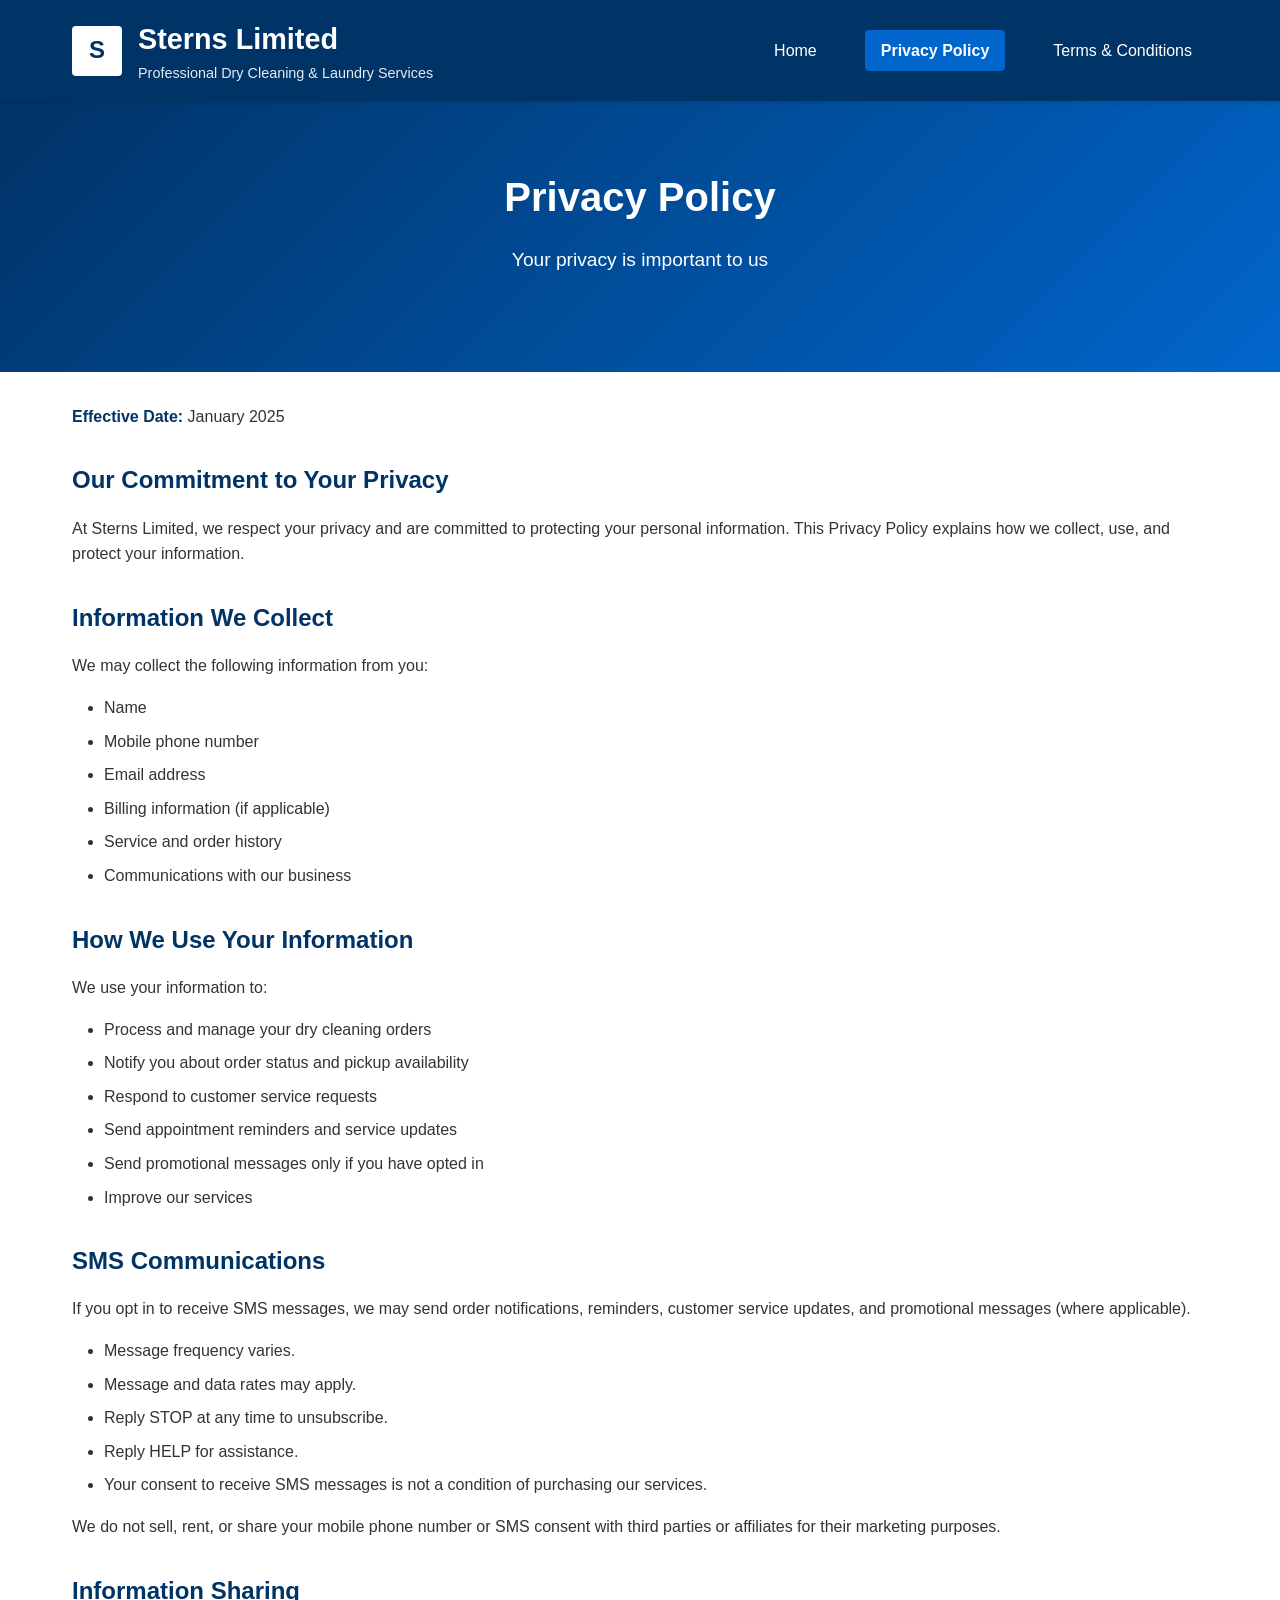
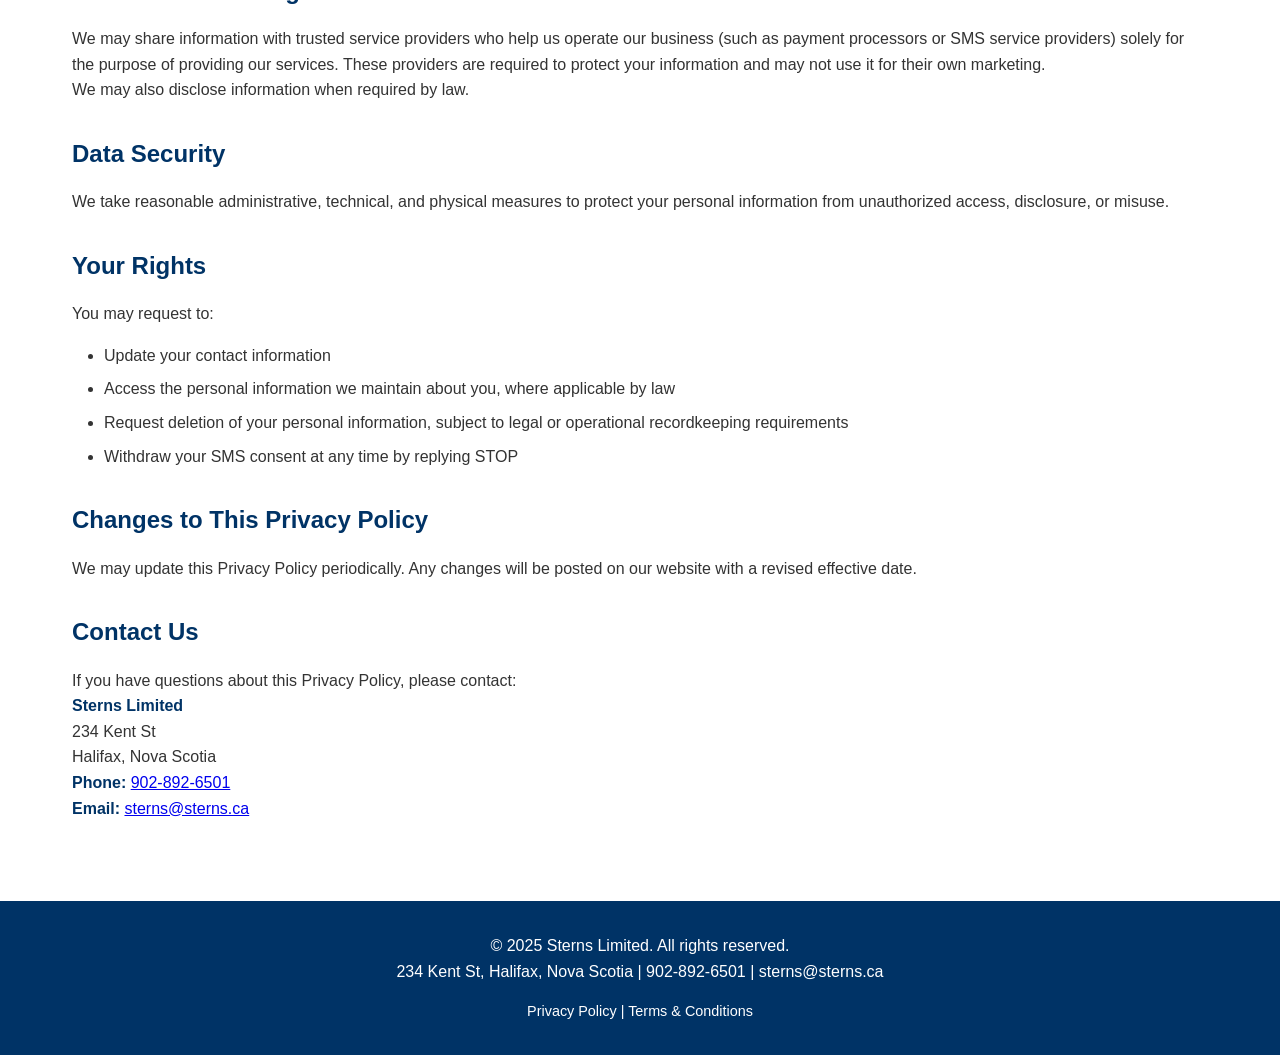
==== privacy.html @ 8e09682f "refactor to make code organization better and more readable" ====
<!DOCTYPE html>
<html lang="en">
<head>
    <meta charset="UTF-8">
    <meta name="viewport" content="width=device-width, initial-scale=1.0">
    <title>Privacy Policy - Sterns Limited</title>
    <link rel="stylesheet" href="styles.css">
</head>
<body>
    <header>
        <div class="container">
            <div class="header-content">
                <div class="logo-section">
                    <div class="logo-placeholder">S</div>
                    <div class="company-title">
                        <h1>Sterns Limited</h1>
                        <p>Professional Dry Cleaning & Laundry Services</p>
                    </div>
                </div>
                <nav>
                    <ul>
                        <li><a href="index.html">Home</a></li>
                        <li><a href="privacy.html" class="active">Privacy Policy</a></li>
                        <li><a href="terms.html">Terms & Conditions</a></li>
                    </ul>
                </nav>
            </div>
        </div>
    </header>

    <div class="hero">
        <div class="container">
            <h2>Privacy Policy</h2>
            <p>Your privacy is important to us</p>
        </div>
    </div>

    <div class="container main-content">
        <p><strong>Effective Date:</strong> January 2025</p>

        <h2>Our Commitment to Your Privacy</h2>
        <p>At Sterns Limited, we respect your privacy and are committed to protecting your personal information. This Privacy Policy explains how we collect, use, and protect your information.</p>

        <h2>Information We Collect</h2>
        <p>We may collect the following information from you:</p>
        <ul>
            <li>Name</li>
            <li>Mobile phone number</li>
            <li>Email address</li>
            <li>Billing information (if applicable)</li>
            <li>Service and order history</li>
            <li>Communications with our business</li>
        </ul>

        <h2>How We Use Your Information</h2>
        <p>We use your information to:</p>
        <ul>
            <li>Process and manage your dry cleaning orders</li>
            <li>Notify you about order status and pickup availability</li>
            <li>Respond to customer service requests</li>
            <li>Send appointment reminders and service updates</li>
            <li>Send promotional messages only if you have opted in</li>
            <li>Improve our services</li>
        </ul>

        <h2>SMS Communications</h2>
        <p>If you opt in to receive SMS messages, we may send order notifications, reminders, customer service updates, and promotional messages (where applicable).</p>
        <ul>
            <li>Message frequency varies.</li>
            <li>Message and data rates may apply.</li>
            <li>Reply STOP at any time to unsubscribe.</li>
            <li>Reply HELP for assistance.</li>
            <li>Your consent to receive SMS messages is not a condition of purchasing our services.</li>
        </ul>

        <p>We do not sell, rent, or share your mobile phone number or SMS consent with third parties or affiliates for their marketing purposes.</p>

        <h2>Information Sharing</h2>
        <p>We may share information with trusted service providers who help us operate our business (such as payment processors or SMS service providers) solely for the purpose of providing our services. These providers are required to protect your information and may not use it for their own marketing.</p>
        <p>We may also disclose information when required by law.</p>

        <h2>Data Security</h2>
        <p>We take reasonable administrative, technical, and physical measures to protect your personal information from unauthorized access, disclosure, or misuse.</p>

        <h2>Your Rights</h2>
        <p>You may request to:</p>
        <ul>
            <li>Update your contact information</li>
            <li>Access the personal information we maintain about you, where applicable by law</li>
            <li>Request deletion of your personal information, subject to legal or operational recordkeeping requirements</li>
            <li>Withdraw your SMS consent at any time by replying STOP</li>
        </ul>

        <h2>Changes to This Privacy Policy</h2>
        <p>We may update this Privacy Policy periodically. Any changes will be posted on our website with a revised effective date.</p>

        <h2>Contact Us</h2>
        <p>If you have questions about this Privacy Policy, please contact:</p>
        <p>
            <strong>Sterns Limited</strong><br>
            234 Kent St<br>
            Halifax, Nova Scotia<br>
            <strong>Phone:</strong> <a href="tel:902-892-6501">902-892-6501</a><br>
            <strong>Email:</strong> <a href="mailto:sterns@sterns.ca">sterns@sterns.ca</a>
        </p>
    </div>

    <footer>
        <div class="container">
            <p>&copy; 2025 Sterns Limited. All rights reserved.</p>
            <p>234 Kent St, Halifax, Nova Scotia | <a href="tel:902-892-6501">902-892-6501</a> | <a href="mailto:sterns@sterns.ca">sterns@sterns.ca</a></p>
            <p style="margin-top: 1rem; font-size: 0.9rem;">
                <a href="privacy.html">Privacy Policy</a> | 
                <a href="terms.html">Terms & Conditions</a>
            </p>
        </div>
    </footer>
</body>
</html>
---- styles.css ----
* {
    margin: 0;
    padding: 0;
    box-sizing: border-box;
}

:root {
    --primary-blue: #003366;
    --light-blue: #0066cc;
    --white: #ffffff;
    --light-gray: #f5f5f5;
    --dark-gray: #333333;
    --border-gray: #ddd;
}

body {
    font-family: 'Segoe UI', Tahoma, Geneva, Verdana, sans-serif;
    line-height: 1.6;
    color: var(--dark-gray);
    background-color: var(--white);
}

header {
    background-color: var(--primary-blue);
    color: var(--white);
    padding: 1rem 0;
    position: sticky;
    top: 0;
    z-index: 1000;
    box-shadow: 0 2px 4px rgba(0, 0, 0, 0.1);
}

.container {
    max-width: 1200px;
    margin: 0 auto;
    padding: 0 2rem;
}

.header-content {
    display: flex;
    justify-content: space-between;
    align-items: center;
}

.logo-section {
    display: flex;
    align-items: center;
    gap: 1rem;
}

.logo-placeholder {
    width: 50px;
    height: 50px;
    background-color: var(--white);
    border-radius: 4px;
    display: flex;
    align-items: center;
    justify-content: center;
    font-weight: bold;
    color: var(--primary-blue);
    font-size: 24px;
}

.company-title h1 {
    font-size: 1.8rem;
    margin: 0;
}

.company-title p {
    font-size: 0.9rem;
    margin: 0;
    opacity: 0.9;
}

nav ul {
    list-style: none;
    display: flex;
    gap: 2rem;
    flex-wrap: wrap;
    align-items: center;
}

nav a {
    color: var(--white);
    text-decoration: none;
    padding: 0.5rem 1rem;
    transition: background-color 0.3s;
    border-radius: 4px;
    display: inline-block;
}

nav a:hover {
    background-color: var(--light-blue);
}

nav a.active {
    background-color: var(--light-blue);
    font-weight: bold;
}

.hero {
    background: linear-gradient(135deg, var(--primary-blue) 0%, var(--light-blue) 100%);
    color: var(--white);
    padding: 4rem 2rem;
    text-align: center;
}

.hero h2 {
    font-size: 2.5rem;
    margin-bottom: 1rem;
}

.hero p {
    font-size: 1.2rem;
    margin-bottom: 2rem;
}

.cta-button {
    background-color: var(--white);
    color: var(--primary-blue);
    padding: 0.8rem 2rem;
    border: none;
    border-radius: 4px;
    font-size: 1rem;
    font-weight: bold;
    cursor: pointer;
    transition: transform 0.3s, box-shadow 0.3s;
}

.cta-button:hover {
    transform: translateY(-2px);
    box-shadow: 0 4px 12px rgba(0, 0, 0, 0.2);
}

.services-section {
    padding: 3rem 2rem;
    background-color: var(--light-gray);
}

.services-grid {
    display: grid;
    grid-template-columns: repeat(auto-fit, minmax(250px, 1fr));
    gap: 2rem;
    margin-top: 2rem;
}

.service-card {
    background-color: var(--white);
    padding: 2rem;
    border-radius: 8px;
    border: 1px solid var(--border-gray);
    text-align: center;
    transition: transform 0.3s, box-shadow 0.3s;
}

.service-card:hover {
    transform: translateY(-4px);
    box-shadow: 0 6px 20px rgba(0, 102, 204, 0.1);
}

.service-card h3 {
    color: var(--primary-blue);
    margin-bottom: 1rem;
    font-size: 1.3rem;
}

.business-hours {
    background-color: var(--white);
    padding: 2rem;
    border: 1px solid var(--border-gray);
    border-radius: 8px;
    margin: 2rem 0;
}

.hours-grid {
    display: grid;
    grid-template-columns: 1fr 1fr;
    gap: 1rem;
    margin-top: 1rem;
}

.hours-grid p {
    padding: 0.5rem 0;
    border-bottom: 1px solid var(--border-gray);
}

.contact-section {
    background-color: var(--primary-blue);
    color: var(--white);
    padding: 2rem;
    border-radius: 8px;
    margin: 2rem 0;
    text-align: center;
}

.contact-section h3 {
    color: white;
    margin-top: 0;
}

.contact-section p {
    color: white;
}

.contact-section a {
    color: white;
    text-decoration: none;
}

.contact-section a:hover {
    text-decoration: underline;
}

.main-content {
    padding: 2rem;
    min-height: 60vh;
}

.main-content h2 {
    color: var(--primary-blue);
    margin-top: 2rem;
    margin-bottom: 1rem;
}

.main-content ul {
    margin: 1rem 0 1rem 2rem;
}

.main-content li {
    margin-bottom: 0.5rem;
}

.main-content strong {
    color: var(--primary-blue);
}

footer {
    background-color: var(--primary-blue);
    color: var(--white);
    text-align: center;
    padding: 2rem;
    margin-top: 3rem;
}

footer a {
    color: var(--white);
    text-decoration: none;
}

footer a:hover {
    text-decoration: underline;
}

footer button {
    background: none;
    border: none;
    color: white;
    cursor: pointer;
    text-decoration: underline;
    padding: 0;
    font-size: 0.9rem;
}

footer button:hover {
    text-decoration: underline;
}

@media (max-width: 768px) {
    .header-content {
        flex-direction: column;
        gap: 1rem;
    }

    nav ul {
        gap: 1rem;
    }

    .hours-grid {
        grid-template-columns: 1fr;
    }

    .hero h2 {
        font-size: 1.8rem;
    }

    .hero p {
        font-size: 1rem;
    }
}
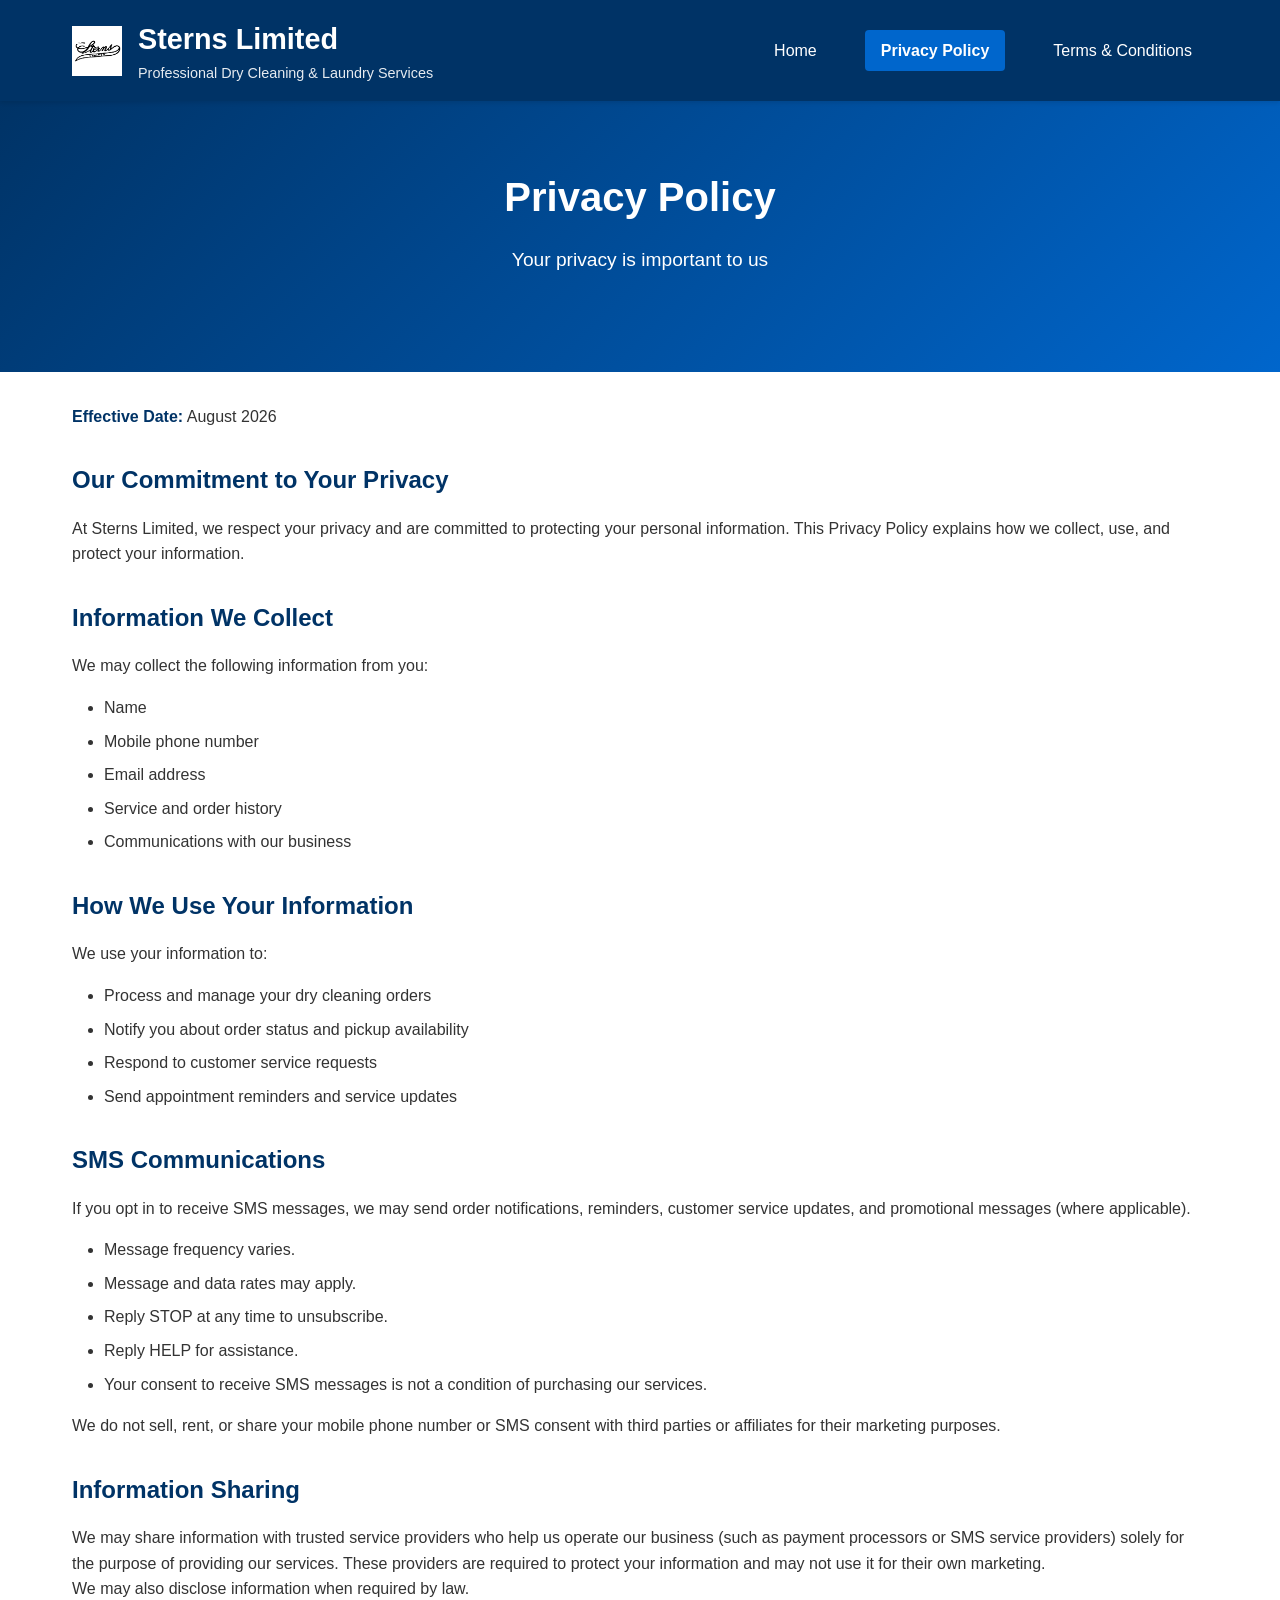
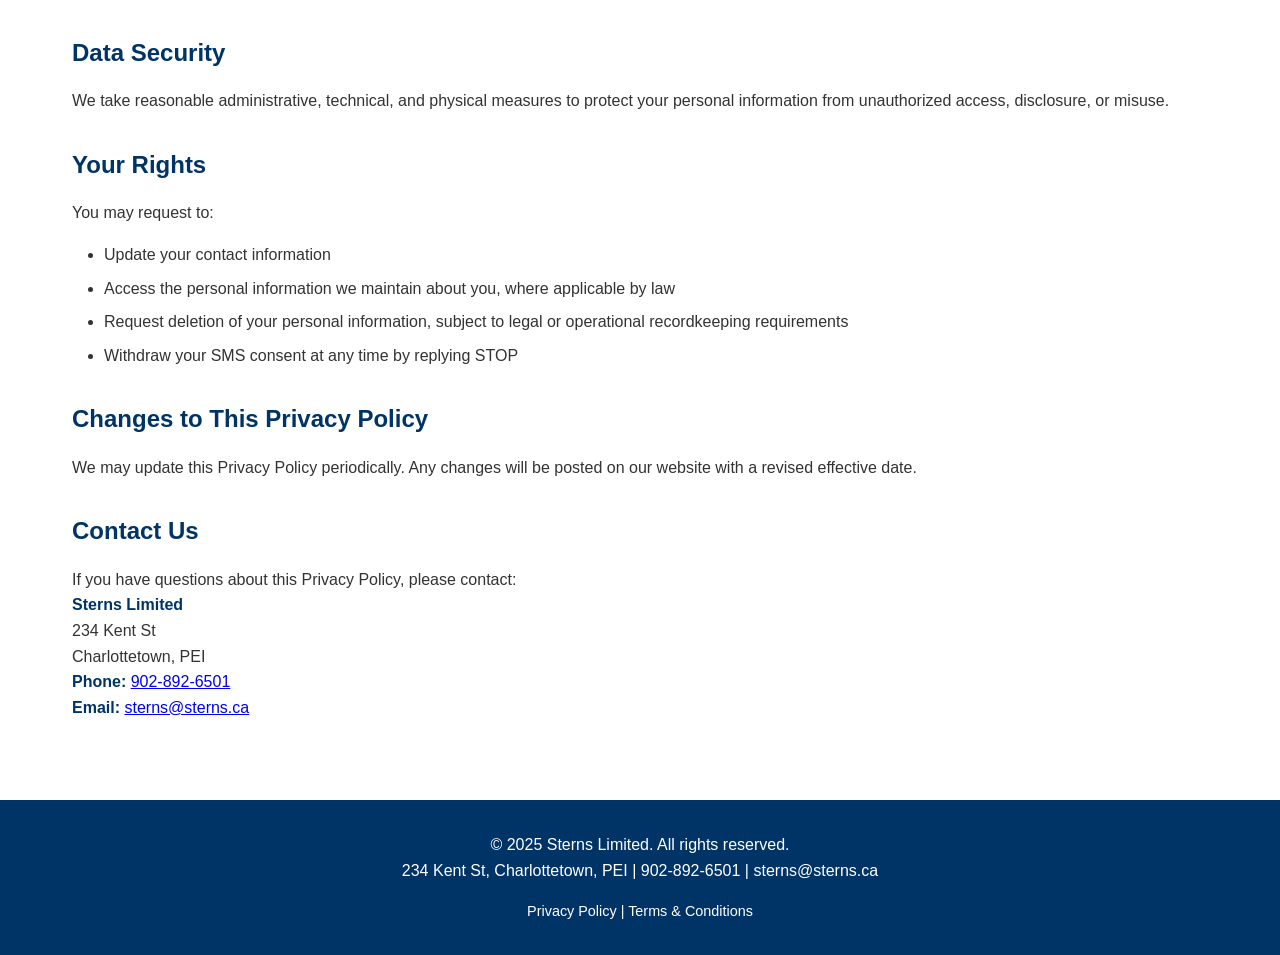
==== commit e3231306: "updating info and adding logo previous files uploaded for updating info to be more accurate and addi" ====
--- a/privacy.html
+++ b/privacy.html
@@ -1,119 +1,116 @@
-<!DOCTYPE html>
-<html lang="en">
-<head>
-    <meta charset="UTF-8">
-    <meta name="viewport" content="width=device-width, initial-scale=1.0">
-    <title>Privacy Policy - Sterns Limited</title>
-    <link rel="stylesheet" href="styles.css">
-</head>
-<body>
-    <header>
-        <div class="container">
-            <div class="header-content">
-                <div class="logo-section">
-                    <div class="logo-placeholder">S</div>
-                    <div class="company-title">
-                        <h1>Sterns Limited</h1>
-                        <p>Professional Dry Cleaning & Laundry Services</p>
-                    </div>
-                </div>
-                <nav>
-                    <ul>
-                        <li><a href="index.html">Home</a></li>
-                        <li><a href="privacy.html" class="active">Privacy Policy</a></li>
-                        <li><a href="terms.html">Terms & Conditions</a></li>
-                    </ul>
-                </nav>
-            </div>
-        </div>
-    </header>
-
-    <div class="hero">
-        <div class="container">
-            <h2>Privacy Policy</h2>
-            <p>Your privacy is important to us</p>
-        </div>
-    </div>
-
-    <div class="container main-content">
-        <p><strong>Effective Date:</strong> January 2025</p>
-
-        <h2>Our Commitment to Your Privacy</h2>
-        <p>At Sterns Limited, we respect your privacy and are committed to protecting your personal information. This Privacy Policy explains how we collect, use, and protect your information.</p>
-
-        <h2>Information We Collect</h2>
-        <p>We may collect the following information from you:</p>
-        <ul>
-            <li>Name</li>
-            <li>Mobile phone number</li>
-            <li>Email address</li>
-            <li>Billing information (if applicable)</li>
-            <li>Service and order history</li>
-            <li>Communications with our business</li>
-        </ul>
-
-        <h2>How We Use Your Information</h2>
-        <p>We use your information to:</p>
-        <ul>
-            <li>Process and manage your dry cleaning orders</li>
-            <li>Notify you about order status and pickup availability</li>
-            <li>Respond to customer service requests</li>
-            <li>Send appointment reminders and service updates</li>
-            <li>Send promotional messages only if you have opted in</li>
-            <li>Improve our services</li>
-        </ul>
-
-        <h2>SMS Communications</h2>
-        <p>If you opt in to receive SMS messages, we may send order notifications, reminders, customer service updates, and promotional messages (where applicable).</p>
-        <ul>
-            <li>Message frequency varies.</li>
-            <li>Message and data rates may apply.</li>
-            <li>Reply STOP at any time to unsubscribe.</li>
-            <li>Reply HELP for assistance.</li>
-            <li>Your consent to receive SMS messages is not a condition of purchasing our services.</li>
-        </ul>
-
-        <p>We do not sell, rent, or share your mobile phone number or SMS consent with third parties or affiliates for their marketing purposes.</p>
-
-        <h2>Information Sharing</h2>
-        <p>We may share information with trusted service providers who help us operate our business (such as payment processors or SMS service providers) solely for the purpose of providing our services. These providers are required to protect your information and may not use it for their own marketing.</p>
-        <p>We may also disclose information when required by law.</p>
-
-        <h2>Data Security</h2>
-        <p>We take reasonable administrative, technical, and physical measures to protect your personal information from unauthorized access, disclosure, or misuse.</p>
-
-        <h2>Your Rights</h2>
-        <p>You may request to:</p>
-        <ul>
-            <li>Update your contact information</li>
-            <li>Access the personal information we maintain about you, where applicable by law</li>
-            <li>Request deletion of your personal information, subject to legal or operational recordkeeping requirements</li>
-            <li>Withdraw your SMS consent at any time by replying STOP</li>
-        </ul>
-
-        <h2>Changes to This Privacy Policy</h2>
-        <p>We may update this Privacy Policy periodically. Any changes will be posted on our website with a revised effective date.</p>
-
-        <h2>Contact Us</h2>
-        <p>If you have questions about this Privacy Policy, please contact:</p>
-        <p>
-            <strong>Sterns Limited</strong><br>
-            234 Kent St<br>
-            Halifax, Nova Scotia<br>
-            <strong>Phone:</strong> <a href="tel:902-892-6501">902-892-6501</a><br>
-            <strong>Email:</strong> <a href="mailto:sterns@sterns.ca">sterns@sterns.ca</a>
-        </p>
-    </div>
-
-    <footer>
-        <div class="container">
-            <p>&copy; 2025 Sterns Limited. All rights reserved.</p>
-            <p>234 Kent St, Halifax, Nova Scotia | <a href="tel:902-892-6501">902-892-6501</a> | <a href="mailto:sterns@sterns.ca">sterns@sterns.ca</a></p>
-            <p style="margin-top: 1rem; font-size: 0.9rem;">
-                <a href="privacy.html">Privacy Policy</a> | 
-                <a href="terms.html">Terms & Conditions</a>
-            </p>
-        </div>
-    </footer>
-</body>
-</html>
+<!DOCTYPE html>
+<html lang="en">
+<head>
+    <meta charset="UTF-8">
+    <meta name="viewport" content="width=device-width, initial-scale=1.0">
+    <title>Privacy Policy - Sterns Limited</title>
+    <link rel="stylesheet" href="styles.css">
+</head>
+<body>
+    <header>
+        <div class="container">
+            <div class="header-content">
+                <div class="logo-section">
+                    <div class="logo">S</div>
+                    <div class="company-title">
+                        <h1>Sterns Limited</h1>
+                        <p>Professional Dry Cleaning & Laundry Services</p>
+                    </div>
+                </div>
+                <nav>
+                    <ul>
+                        <li><a href="index.html">Home</a></li>
+                        <li><a href="privacy.html" class="active">Privacy Policy</a></li>
+                        <li><a href="terms.html">Terms & Conditions</a></li>
+                    </ul>
+                </nav>
+            </div>
+        </div>
+    </header>
+
+    <div class="hero">
+        <div class="container">
+            <h2>Privacy Policy</h2>
+            <p>Your privacy is important to us</p>
+        </div>
+    </div>
+
+    <div class="container main-content">
+        <p><strong>Effective Date:</strong> August 2026</p>
+
+        <h2>Our Commitment to Your Privacy</h2>
+        <p>At Sterns Limited, we respect your privacy and are committed to protecting your personal information. This Privacy Policy explains how we collect, use, and protect your information.</p>
+
+        <h2>Information We Collect</h2>
+        <p>We may collect the following information from you:</p>
+        <ul>
+            <li>Name</li>
+            <li>Mobile phone number</li>
+            <li>Email address</li>
+            <li>Service and order history</li>
+            <li>Communications with our business</li>
+        </ul>
+
+        <h2>How We Use Your Information</h2>
+        <p>We use your information to:</p>
+        <ul>
+            <li>Process and manage your dry cleaning orders</li>
+            <li>Notify you about order status and pickup availability</li>
+            <li>Respond to customer service requests</li>
+            <li>Send appointment reminders and service updates</li>
+        </ul>
+
+        <h2>SMS Communications</h2>
+        <p>If you opt in to receive SMS messages, we may send order notifications, reminders, customer service updates, and promotional messages (where applicable).</p>
+        <ul>
+            <li>Message frequency varies.</li>
+            <li>Message and data rates may apply.</li>
+            <li>Reply STOP at any time to unsubscribe.</li>
+            <li>Reply HELP for assistance.</li>
+            <li>Your consent to receive SMS messages is not a condition of purchasing our services.</li>
+        </ul>
+
+        <p>We do not sell, rent, or share your mobile phone number or SMS consent with third parties or affiliates for their marketing purposes.</p>
+
+        <h2>Information Sharing</h2>
+        <p>We may share information with trusted service providers who help us operate our business (such as payment processors or SMS service providers) solely for the purpose of providing our services. These providers are required to protect your information and may not use it for their own marketing.</p>
+        <p>We may also disclose information when required by law.</p>
+
+        <h2>Data Security</h2>
+        <p>We take reasonable administrative, technical, and physical measures to protect your personal information from unauthorized access, disclosure, or misuse.</p>
+
+        <h2>Your Rights</h2>
+        <p>You may request to:</p>
+        <ul>
+            <li>Update your contact information</li>
+            <li>Access the personal information we maintain about you, where applicable by law</li>
+            <li>Request deletion of your personal information, subject to legal or operational recordkeeping requirements</li>
+            <li>Withdraw your SMS consent at any time by replying STOP</li>
+        </ul>
+
+        <h2>Changes to This Privacy Policy</h2>
+        <p>We may update this Privacy Policy periodically. Any changes will be posted on our website with a revised effective date.</p>
+
+        <h2>Contact Us</h2>
+        <p>If you have questions about this Privacy Policy, please contact:</p>
+        <p>
+            <strong>Sterns Limited</strong><br>
+            234 Kent St<br>
+            Charlottetown, PEI<br>
+            <strong>Phone:</strong> <a href="tel:902-892-6501">902-892-6501</a><br>
+            <strong>Email:</strong> <a href="mailto:sterns@sterns.ca">sterns@sterns.ca</a>
+        </p>
+    </div>
+
+    <footer>
+        <div class="container">
+            <p>&copy; 2025 Sterns Limited. All rights reserved.</p>
+            <p>234 Kent St, Charlottetown, PEI | <a href="tel:902-892-6501">902-892-6501</a> | <a href="mailto:sterns@sterns.ca">sterns@sterns.ca</a></p>
+            <p style="margin-top: 1rem; font-size: 0.9rem;">
+                <a href="privacy.html">Privacy Policy</a> | 
+                <a href="terms.html">Terms & Conditions</a>
+            </p>
+        </div>
+    </footer>
+</body>
+</html>
--- a/styles.css
+++ b/styles.css
@@ -1,289 +1,285 @@
-* {
-    margin: 0;
-    padding: 0;
-    box-sizing: border-box;
-}
-
-:root {
-    --primary-blue: #003366;
-    --light-blue: #0066cc;
-    --white: #ffffff;
-    --light-gray: #f5f5f5;
-    --dark-gray: #333333;
-    --border-gray: #ddd;
-}
-
-body {
-    font-family: 'Segoe UI', Tahoma, Geneva, Verdana, sans-serif;
-    line-height: 1.6;
-    color: var(--dark-gray);
-    background-color: var(--white);
-}
-
-header {
-    background-color: var(--primary-blue);
-    color: var(--white);
-    padding: 1rem 0;
-    position: sticky;
-    top: 0;
-    z-index: 1000;
-    box-shadow: 0 2px 4px rgba(0, 0, 0, 0.1);
-}
-
-.container {
-    max-width: 1200px;
-    margin: 0 auto;
-    padding: 0 2rem;
-}
-
-.header-content {
-    display: flex;
-    justify-content: space-between;
-    align-items: center;
-}
-
-.logo-section {
-    display: flex;
-    align-items: center;
-    gap: 1rem;
-}
-
-.logo-placeholder {
-    width: 50px;
-    height: 50px;
-    background-color: var(--white);
-    border-radius: 4px;
-    display: flex;
-    align-items: center;
-    justify-content: center;
-    font-weight: bold;
-    color: var(--primary-blue);
-    font-size: 24px;
-}
-
-.company-title h1 {
-    font-size: 1.8rem;
-    margin: 0;
-}
-
-.company-title p {
-    font-size: 0.9rem;
-    margin: 0;
-    opacity: 0.9;
-}
-
-nav ul {
-    list-style: none;
-    display: flex;
-    gap: 2rem;
-    flex-wrap: wrap;
-    align-items: center;
-}
-
-nav a {
-    color: var(--white);
-    text-decoration: none;
-    padding: 0.5rem 1rem;
-    transition: background-color 0.3s;
-    border-radius: 4px;
-    display: inline-block;
-}
-
-nav a:hover {
-    background-color: var(--light-blue);
-}
-
-nav a.active {
-    background-color: var(--light-blue);
-    font-weight: bold;
-}
-
-.hero {
-    background: linear-gradient(135deg, var(--primary-blue) 0%, var(--light-blue) 100%);
-    color: var(--white);
-    padding: 4rem 2rem;
-    text-align: center;
-}
-
-.hero h2 {
-    font-size: 2.5rem;
-    margin-bottom: 1rem;
-}
-
-.hero p {
-    font-size: 1.2rem;
-    margin-bottom: 2rem;
-}
-
-.cta-button {
-    background-color: var(--white);
-    color: var(--primary-blue);
-    padding: 0.8rem 2rem;
-    border: none;
-    border-radius: 4px;
-    font-size: 1rem;
-    font-weight: bold;
-    cursor: pointer;
-    transition: transform 0.3s, box-shadow 0.3s;
-}
-
-.cta-button:hover {
-    transform: translateY(-2px);
-    box-shadow: 0 4px 12px rgba(0, 0, 0, 0.2);
-}
-
-.services-section {
-    padding: 3rem 2rem;
-    background-color: var(--light-gray);
-}
-
-.services-grid {
-    display: grid;
-    grid-template-columns: repeat(auto-fit, minmax(250px, 1fr));
-    gap: 2rem;
-    margin-top: 2rem;
-}
-
-.service-card {
-    background-color: var(--white);
-    padding: 2rem;
-    border-radius: 8px;
-    border: 1px solid var(--border-gray);
-    text-align: center;
-    transition: transform 0.3s, box-shadow 0.3s;
-}
-
-.service-card:hover {
-    transform: translateY(-4px);
-    box-shadow: 0 6px 20px rgba(0, 102, 204, 0.1);
-}
-
-.service-card h3 {
-    color: var(--primary-blue);
-    margin-bottom: 1rem;
-    font-size: 1.3rem;
-}
-
-.business-hours {
-    background-color: var(--white);
-    padding: 2rem;
-    border: 1px solid var(--border-gray);
-    border-radius: 8px;
-    margin: 2rem 0;
-}
-
-.hours-grid {
-    display: grid;
-    grid-template-columns: 1fr 1fr;
-    gap: 1rem;
-    margin-top: 1rem;
-}
-
-.hours-grid p {
-    padding: 0.5rem 0;
-    border-bottom: 1px solid var(--border-gray);
-}
-
-.contact-section {
-    background-color: var(--primary-blue);
-    color: var(--white);
-    padding: 2rem;
-    border-radius: 8px;
-    margin: 2rem 0;
-    text-align: center;
-}
-
-.contact-section h3 {
-    color: white;
-    margin-top: 0;
-}
-
-.contact-section p {
-    color: white;
-}
-
-.contact-section a {
-    color: white;
-    text-decoration: none;
-}
-
-.contact-section a:hover {
-    text-decoration: underline;
-}
-
-.main-content {
-    padding: 2rem;
-    min-height: 60vh;
-}
-
-.main-content h2 {
-    color: var(--primary-blue);
-    margin-top: 2rem;
-    margin-bottom: 1rem;
-}
-
-.main-content ul {
-    margin: 1rem 0 1rem 2rem;
-}
-
-.main-content li {
-    margin-bottom: 0.5rem;
-}
-
-.main-content strong {
-    color: var(--primary-blue);
-}
-
-footer {
-    background-color: var(--primary-blue);
-    color: var(--white);
-    text-align: center;
-    padding: 2rem;
-    margin-top: 3rem;
-}
-
-footer a {
-    color: var(--white);
-    text-decoration: none;
-}
-
-footer a:hover {
-    text-decoration: underline;
-}
-
-footer button {
-    background: none;
-    border: none;
-    color: white;
-    cursor: pointer;
-    text-decoration: underline;
-    padding: 0;
-    font-size: 0.9rem;
-}
-
-footer button:hover {
-    text-decoration: underline;
-}
-
-@media (max-width: 768px) {
-    .header-content {
-        flex-direction: column;
-        gap: 1rem;
-    }
-
-    nav ul {
-        gap: 1rem;
-    }
-
-    .hours-grid {
-        grid-template-columns: 1fr;
-    }
-
-    .hero h2 {
-        font-size: 1.8rem;
-    }
-
-    .hero p {
-        font-size: 1rem;
-    }
-}
+* {
+    margin: 0;
+    padding: 0;
+    box-sizing: border-box;
+}
+
+:root {
+    --primary-blue: #003366;
+    --light-blue: #0066cc;
+    --white: #ffffff;
+    --light-gray: #f5f5f5;
+    --dark-gray: #333333;
+    --border-gray: #ddd;
+}
+
+body {
+    font-family: 'Segoe UI', Tahoma, Geneva, Verdana, sans-serif;
+    line-height: 1.6;
+    color: var(--dark-gray);
+    background-color: var(--white);
+}
+
+header {
+    background-color: var(--primary-blue);
+    color: var(--white);
+    padding: 1rem 0;
+    position: sticky;
+    top: 0;
+    z-index: 1000;
+    box-shadow: 0 2px 4px rgba(0, 0, 0, 0.1);
+}
+
+.container {
+    max-width: 1200px;
+    margin: 0 auto;
+    padding: 0 2rem;
+}
+
+.header-content {
+    display: flex;
+    justify-content: space-between;
+    align-items: center;
+}
+
+.logo-section {
+    display: flex;
+    align-items: center;
+    gap: 1rem;
+}
+
+.logo {
+    width: 50px;
+    height: 50px;
+    background-image: url('logo.png');
+    background-size: contain;
+    background-repeat: no-repeat;
+    background-position: center;
+}
+
+.company-title h1 {
+    font-size: 1.8rem;
+    margin: 0;
+}
+
+.company-title p {
+    font-size: 0.9rem;
+    margin: 0;
+    opacity: 0.9;
+}
+
+nav ul {
+    list-style: none;
+    display: flex;
+    gap: 2rem;
+    flex-wrap: wrap;
+    align-items: center;
+}
+
+nav a {
+    color: var(--white);
+    text-decoration: none;
+    padding: 0.5rem 1rem;
+    transition: background-color 0.3s;
+    border-radius: 4px;
+    display: inline-block;
+}
+
+nav a:hover {
+    background-color: var(--light-blue);
+}
+
+nav a.active {
+    background-color: var(--light-blue);
+    font-weight: bold;
+}
+
+.hero {
+    background: linear-gradient(135deg, var(--primary-blue) 0%, var(--light-blue) 100%);
+    color: var(--white);
+    padding: 4rem 2rem;
+    text-align: center;
+}
+
+.hero h2 {
+    font-size: 2.5rem;
+    margin-bottom: 1rem;
+}
+
+.hero p {
+    font-size: 1.2rem;
+    margin-bottom: 2rem;
+}
+
+.cta-button {
+    background-color: var(--white);
+    color: var(--primary-blue);
+    padding: 0.8rem 2rem;
+    border: none;
+    border-radius: 4px;
+    font-size: 1rem;
+    font-weight: bold;
+    cursor: pointer;
+    transition: transform 0.3s, box-shadow 0.3s;
+}
+
+.cta-button:hover {
+    transform: translateY(-2px);
+    box-shadow: 0 4px 12px rgba(0, 0, 0, 0.2);
+}
+
+.services-section {
+    padding: 3rem 2rem;
+    background-color: var(--light-gray);
+}
+
+.services-grid {
+    display: grid;
+    grid-template-columns: repeat(auto-fit, minmax(250px, 1fr));
+    gap: 2rem;
+    margin-top: 2rem;
+}
+
+.service-card {
+    background-color: var(--white);
+    padding: 2rem;
+    border-radius: 8px;
+    border: 1px solid var(--border-gray);
+    text-align: center;
+    transition: transform 0.3s, box-shadow 0.3s;
+}
+
+.service-card:hover {
+    transform: translateY(-4px);
+    box-shadow: 0 6px 20px rgba(0, 102, 204, 0.1);
+}
+
+.service-card h3 {
+    color: var(--primary-blue);
+    margin-bottom: 1rem;
+    font-size: 1.3rem;
+}
+
+.business-hours {
+    background-color: var(--white);
+    padding: 2rem;
+    border: 1px solid var(--border-gray);
+    border-radius: 8px;
+    margin: 2rem 0;
+}
+
+.hours-grid {
+    display: grid;
+    grid-template-columns: 1fr 1fr;
+    gap: 1rem;
+    margin-top: 1rem;
+}
+
+.hours-grid p {
+    padding: 0.5rem 0;
+    border-bottom: 1px solid var(--border-gray);
+}
+
+.contact-section {
+    background-color: var(--primary-blue);
+    color: var(--white);
+    padding: 2rem;
+    border-radius: 8px;
+    margin: 2rem 0;
+    text-align: center;
+}
+
+.contact-section h3 {
+    color: white;
+    margin-top: 0;
+}
+
+.contact-section p {
+    color: white;
+}
+
+.contact-section a {
+    color: white;
+    text-decoration: none;
+}
+
+.contact-section a:hover {
+    text-decoration: underline;
+}
+
+.main-content {
+    padding: 2rem;
+    min-height: 60vh;
+}
+
+.main-content h2 {
+    color: var(--primary-blue);
+    margin-top: 2rem;
+    margin-bottom: 1rem;
+}
+
+.main-content ul {
+    margin: 1rem 0 1rem 2rem;
+}
+
+.main-content li {
+    margin-bottom: 0.5rem;
+}
+
+.main-content strong {
+    color: var(--primary-blue);
+}
+
+footer {
+    background-color: var(--primary-blue);
+    color: var(--white);
+    text-align: center;
+    padding: 2rem;
+    margin-top: 3rem;
+}
+
+footer a {
+    color: var(--white);
+    text-decoration: none;
+}
+
+footer a:hover {
+    text-decoration: underline;
+}
+
+footer button {
+    background: none;
+    border: none;
+    color: white;
+    cursor: pointer;
+    text-decoration: underline;
+    padding: 0;
+    font-size: 0.9rem;
+}
+
+footer button:hover {
+    text-decoration: underline;
+}
+
+@media (max-width: 768px) {
+    .header-content {
+        flex-direction: column;
+        gap: 1rem;
+    }
+
+    nav ul {
+        gap: 1rem;
+    }
+
+    .hours-grid {
+        grid-template-columns: 1fr;
+    }
+
+    .hero h2 {
+        font-size: 1.8rem;
+    }
+
+    .hero p {
+        font-size: 1rem;
+    }
+}
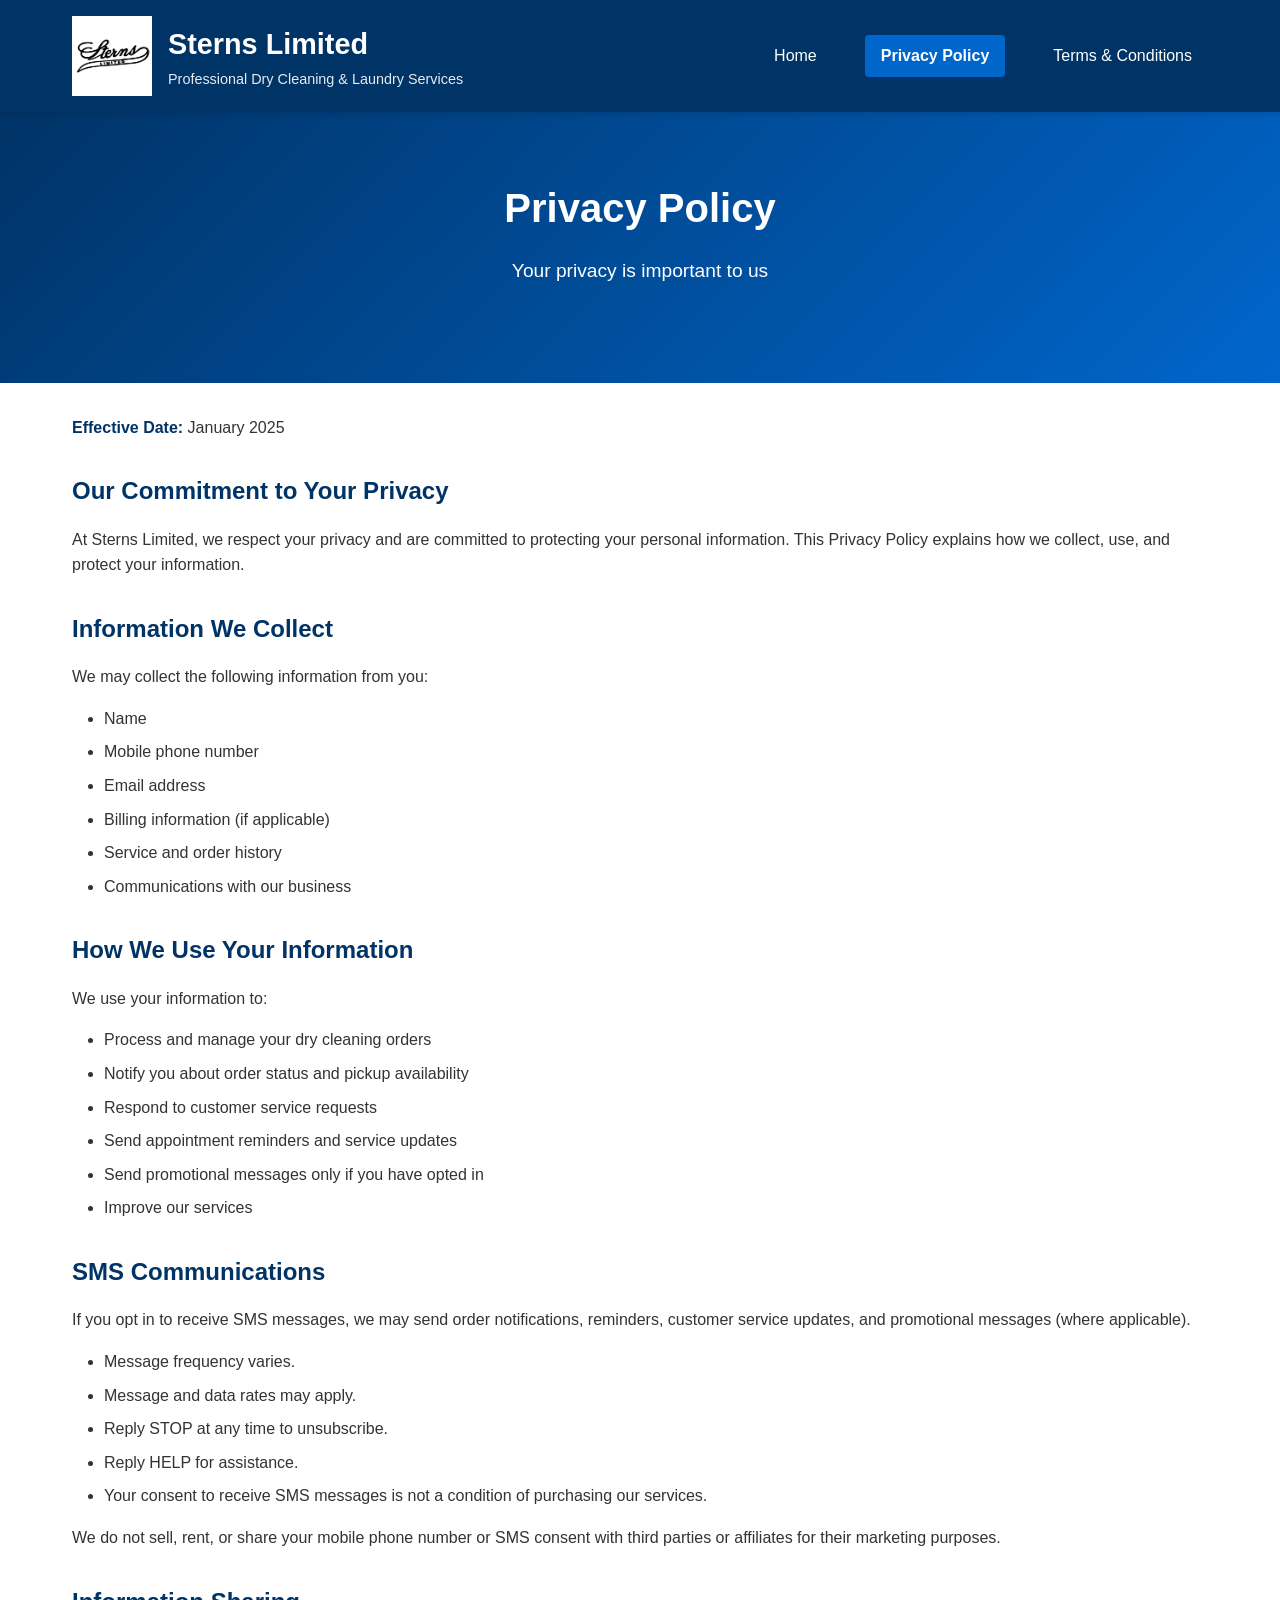
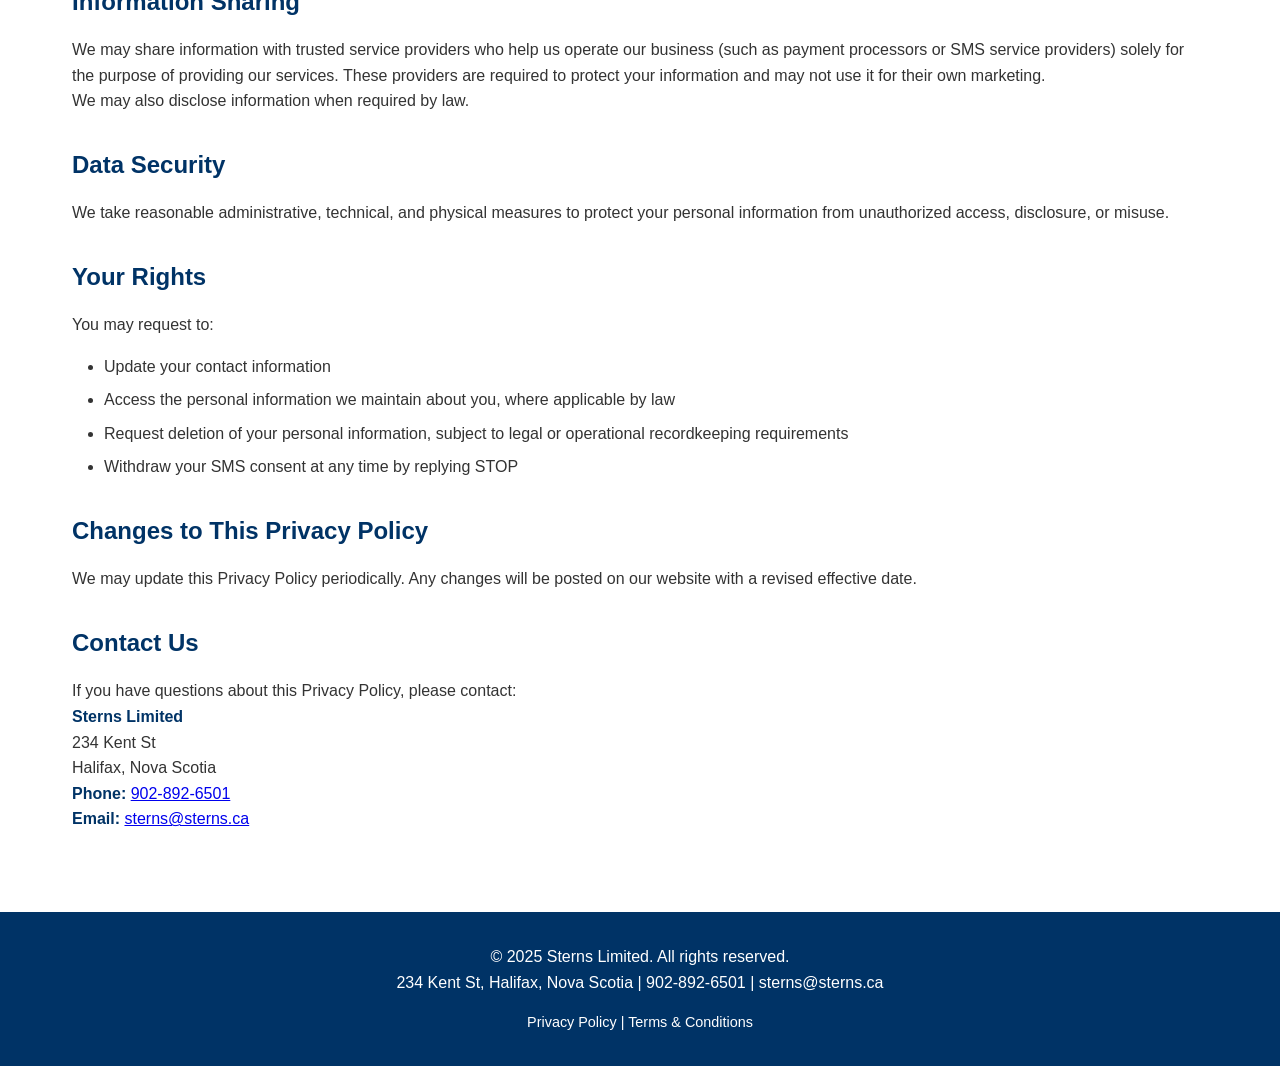
==== commit 57f1f335: "redesign increasing logo size, adding hero image, and reducing information" ====
--- a/privacy.html
+++ b/privacy.html
@@ -1,116 +1,119 @@
-<!DOCTYPE html>
-<html lang="en">
-<head>
-    <meta charset="UTF-8">
-    <meta name="viewport" content="width=device-width, initial-scale=1.0">
-    <title>Privacy Policy - Sterns Limited</title>
-    <link rel="stylesheet" href="styles.css">
-</head>
-<body>
-    <header>
-        <div class="container">
-            <div class="header-content">
-                <div class="logo-section">
-                    <div class="logo">S</div>
-                    <div class="company-title">
-                        <h1>Sterns Limited</h1>
-                        <p>Professional Dry Cleaning & Laundry Services</p>
-                    </div>
-                </div>
-                <nav>
-                    <ul>
-                        <li><a href="index.html">Home</a></li>
-                        <li><a href="privacy.html" class="active">Privacy Policy</a></li>
-                        <li><a href="terms.html">Terms & Conditions</a></li>
-                    </ul>
-                </nav>
-            </div>
-        </div>
-    </header>
-
-    <div class="hero">
-        <div class="container">
-            <h2>Privacy Policy</h2>
-            <p>Your privacy is important to us</p>
-        </div>
-    </div>
-
-    <div class="container main-content">
-        <p><strong>Effective Date:</strong> August 2026</p>
-
-        <h2>Our Commitment to Your Privacy</h2>
-        <p>At Sterns Limited, we respect your privacy and are committed to protecting your personal information. This Privacy Policy explains how we collect, use, and protect your information.</p>
-
-        <h2>Information We Collect</h2>
-        <p>We may collect the following information from you:</p>
-        <ul>
-            <li>Name</li>
-            <li>Mobile phone number</li>
-            <li>Email address</li>
-            <li>Service and order history</li>
-            <li>Communications with our business</li>
-        </ul>
-
-        <h2>How We Use Your Information</h2>
-        <p>We use your information to:</p>
-        <ul>
-            <li>Process and manage your dry cleaning orders</li>
-            <li>Notify you about order status and pickup availability</li>
-            <li>Respond to customer service requests</li>
-            <li>Send appointment reminders and service updates</li>
-        </ul>
-
-        <h2>SMS Communications</h2>
-        <p>If you opt in to receive SMS messages, we may send order notifications, reminders, customer service updates, and promotional messages (where applicable).</p>
-        <ul>
-            <li>Message frequency varies.</li>
-            <li>Message and data rates may apply.</li>
-            <li>Reply STOP at any time to unsubscribe.</li>
-            <li>Reply HELP for assistance.</li>
-            <li>Your consent to receive SMS messages is not a condition of purchasing our services.</li>
-        </ul>
-
-        <p>We do not sell, rent, or share your mobile phone number or SMS consent with third parties or affiliates for their marketing purposes.</p>
-
-        <h2>Information Sharing</h2>
-        <p>We may share information with trusted service providers who help us operate our business (such as payment processors or SMS service providers) solely for the purpose of providing our services. These providers are required to protect your information and may not use it for their own marketing.</p>
-        <p>We may also disclose information when required by law.</p>
-
-        <h2>Data Security</h2>
-        <p>We take reasonable administrative, technical, and physical measures to protect your personal information from unauthorized access, disclosure, or misuse.</p>
-
-        <h2>Your Rights</h2>
-        <p>You may request to:</p>
-        <ul>
-            <li>Update your contact information</li>
-            <li>Access the personal information we maintain about you, where applicable by law</li>
-            <li>Request deletion of your personal information, subject to legal or operational recordkeeping requirements</li>
-            <li>Withdraw your SMS consent at any time by replying STOP</li>
-        </ul>
-
-        <h2>Changes to This Privacy Policy</h2>
-        <p>We may update this Privacy Policy periodically. Any changes will be posted on our website with a revised effective date.</p>
-
-        <h2>Contact Us</h2>
-        <p>If you have questions about this Privacy Policy, please contact:</p>
-        <p>
-            <strong>Sterns Limited</strong><br>
-            234 Kent St<br>
-            Charlottetown, PEI<br>
-            <strong>Phone:</strong> <a href="tel:902-892-6501">902-892-6501</a><br>
-            <strong>Email:</strong> <a href="mailto:sterns@sterns.ca">sterns@sterns.ca</a>
-        </p>
-    </div>
-
-    <footer>
-        <div class="container">
-            <p>&copy; 2025 Sterns Limited. All rights reserved.</p>
-            <p>234 Kent St, Charlottetown, PEI | <a href="tel:902-892-6501">902-892-6501</a> | <a href="mailto:sterns@sterns.ca">sterns@sterns.ca</a></p>
-            <p style="margin-top: 1rem; font-size: 0.9rem;">
-                <a href="privacy.html">Privacy Policy</a> | 
-                <a href="terms.html">Terms & Conditions</a>
-            </p>
-        </div>
-    </footer>
-</body>
-</html>
+<!DOCTYPE html>
+<html lang="en">
+<head>
+    <meta charset="UTF-8">
+    <meta name="viewport" content="width=device-width, initial-scale=1.0">
+    <title>Privacy Policy - Sterns Limited</title>
+    <link rel="stylesheet" href="styles.css">
+</head>
+<body>
+    <header>
+        <div class="container">
+            <div class="header-content">
+                <div class="logo-section">
+                    <div class="logo"></div>
+                    <div class="company-title">
+                        <h1>Sterns Limited</h1>
+                        <p>Professional Dry Cleaning & Laundry Services</p>
+                    </div>
+                </div>
+                <nav>
+                    <ul>
+                        <li><a href="index.html">Home</a></li>
+                        <li><a href="privacy.html" class="active">Privacy Policy</a></li>
+                        <li><a href="terms.html">Terms & Conditions</a></li>
+                    </ul>
+                </nav>
+            </div>
+        </div>
+    </header>
+
+    <div class="hero">
+        <div class="container">
+            <h2>Privacy Policy</h2>
+            <p>Your privacy is important to us</p>
+        </div>
+    </div>
+
+    <div class="container main-content">
+        <p><strong>Effective Date:</strong> January 2025</p>
+
+        <h2>Our Commitment to Your Privacy</h2>
+        <p>At Sterns Limited, we respect your privacy and are committed to protecting your personal information. This Privacy Policy explains how we collect, use, and protect your information.</p>
+
+        <h2>Information We Collect</h2>
+        <p>We may collect the following information from you:</p>
+        <ul>
+            <li>Name</li>
+            <li>Mobile phone number</li>
+            <li>Email address</li>
+            <li>Billing information (if applicable)</li>
+            <li>Service and order history</li>
+            <li>Communications with our business</li>
+        </ul>
+
+        <h2>How We Use Your Information</h2>
+        <p>We use your information to:</p>
+        <ul>
+            <li>Process and manage your dry cleaning orders</li>
+            <li>Notify you about order status and pickup availability</li>
+            <li>Respond to customer service requests</li>
+            <li>Send appointment reminders and service updates</li>
+            <li>Send promotional messages only if you have opted in</li>
+            <li>Improve our services</li>
+        </ul>
+
+        <h2>SMS Communications</h2>
+        <p>If you opt in to receive SMS messages, we may send order notifications, reminders, customer service updates, and promotional messages (where applicable).</p>
+        <ul>
+            <li>Message frequency varies.</li>
+            <li>Message and data rates may apply.</li>
+            <li>Reply STOP at any time to unsubscribe.</li>
+            <li>Reply HELP for assistance.</li>
+            <li>Your consent to receive SMS messages is not a condition of purchasing our services.</li>
+        </ul>
+
+        <p>We do not sell, rent, or share your mobile phone number or SMS consent with third parties or affiliates for their marketing purposes.</p>
+
+        <h2>Information Sharing</h2>
+        <p>We may share information with trusted service providers who help us operate our business (such as payment processors or SMS service providers) solely for the purpose of providing our services. These providers are required to protect your information and may not use it for their own marketing.</p>
+        <p>We may also disclose information when required by law.</p>
+
+        <h2>Data Security</h2>
+        <p>We take reasonable administrative, technical, and physical measures to protect your personal information from unauthorized access, disclosure, or misuse.</p>
+
+        <h2>Your Rights</h2>
+        <p>You may request to:</p>
+        <ul>
+            <li>Update your contact information</li>
+            <li>Access the personal information we maintain about you, where applicable by law</li>
+            <li>Request deletion of your personal information, subject to legal or operational recordkeeping requirements</li>
+            <li>Withdraw your SMS consent at any time by replying STOP</li>
+        </ul>
+
+        <h2>Changes to This Privacy Policy</h2>
+        <p>We may update this Privacy Policy periodically. Any changes will be posted on our website with a revised effective date.</p>
+
+        <h2>Contact Us</h2>
+        <p>If you have questions about this Privacy Policy, please contact:</p>
+        <p>
+            <strong>Sterns Limited</strong><br>
+            234 Kent St<br>
+            Halifax, Nova Scotia<br>
+            <strong>Phone:</strong> <a href="tel:902-892-6501">902-892-6501</a><br>
+            <strong>Email:</strong> <a href="mailto:sterns@sterns.ca">sterns@sterns.ca</a>
+        </p>
+    </div>
+
+    <footer>
+        <div class="container">
+            <p>&copy; 2025 Sterns Limited. All rights reserved.</p>
+            <p>234 Kent St, Halifax, Nova Scotia | <a href="tel:902-892-6501">902-892-6501</a> | <a href="mailto:sterns@sterns.ca">sterns@sterns.ca</a></p>
+            <p style="margin-top: 1rem; font-size: 0.9rem;">
+                <a href="privacy.html">Privacy Policy</a> | 
+                <a href="terms.html">Terms & Conditions</a>
+            </p>
+        </div>
+    </footer>
+</body>
+</html>
--- a/styles.css
+++ b/styles.css
@@ -1,285 +1,310 @@
-* {
-    margin: 0;
-    padding: 0;
-    box-sizing: border-box;
-}
-
-:root {
-    --primary-blue: #003366;
-    --light-blue: #0066cc;
-    --white: #ffffff;
-    --light-gray: #f5f5f5;
-    --dark-gray: #333333;
-    --border-gray: #ddd;
-}
-
-body {
-    font-family: 'Segoe UI', Tahoma, Geneva, Verdana, sans-serif;
-    line-height: 1.6;
-    color: var(--dark-gray);
-    background-color: var(--white);
-}
-
-header {
-    background-color: var(--primary-blue);
-    color: var(--white);
-    padding: 1rem 0;
-    position: sticky;
-    top: 0;
-    z-index: 1000;
-    box-shadow: 0 2px 4px rgba(0, 0, 0, 0.1);
-}
-
-.container {
-    max-width: 1200px;
-    margin: 0 auto;
-    padding: 0 2rem;
-}
-
-.header-content {
-    display: flex;
-    justify-content: space-between;
-    align-items: center;
-}
-
-.logo-section {
-    display: flex;
-    align-items: center;
-    gap: 1rem;
-}
-
-.logo {
-    width: 50px;
-    height: 50px;
-    background-image: url('logo.png');
-    background-size: contain;
-    background-repeat: no-repeat;
-    background-position: center;
-}
-
-.company-title h1 {
-    font-size: 1.8rem;
-    margin: 0;
-}
-
-.company-title p {
-    font-size: 0.9rem;
-    margin: 0;
-    opacity: 0.9;
-}
-
-nav ul {
-    list-style: none;
-    display: flex;
-    gap: 2rem;
-    flex-wrap: wrap;
-    align-items: center;
-}
-
-nav a {
-    color: var(--white);
-    text-decoration: none;
-    padding: 0.5rem 1rem;
-    transition: background-color 0.3s;
-    border-radius: 4px;
-    display: inline-block;
-}
-
-nav a:hover {
-    background-color: var(--light-blue);
-}
-
-nav a.active {
-    background-color: var(--light-blue);
-    font-weight: bold;
-}
-
-.hero {
-    background: linear-gradient(135deg, var(--primary-blue) 0%, var(--light-blue) 100%);
-    color: var(--white);
-    padding: 4rem 2rem;
-    text-align: center;
-}
-
-.hero h2 {
-    font-size: 2.5rem;
-    margin-bottom: 1rem;
-}
-
-.hero p {
-    font-size: 1.2rem;
-    margin-bottom: 2rem;
-}
-
-.cta-button {
-    background-color: var(--white);
-    color: var(--primary-blue);
-    padding: 0.8rem 2rem;
-    border: none;
-    border-radius: 4px;
-    font-size: 1rem;
-    font-weight: bold;
-    cursor: pointer;
-    transition: transform 0.3s, box-shadow 0.3s;
-}
-
-.cta-button:hover {
-    transform: translateY(-2px);
-    box-shadow: 0 4px 12px rgba(0, 0, 0, 0.2);
-}
-
-.services-section {
-    padding: 3rem 2rem;
-    background-color: var(--light-gray);
-}
-
-.services-grid {
-    display: grid;
-    grid-template-columns: repeat(auto-fit, minmax(250px, 1fr));
-    gap: 2rem;
-    margin-top: 2rem;
-}
-
-.service-card {
-    background-color: var(--white);
-    padding: 2rem;
-    border-radius: 8px;
-    border: 1px solid var(--border-gray);
-    text-align: center;
-    transition: transform 0.3s, box-shadow 0.3s;
-}
-
-.service-card:hover {
-    transform: translateY(-4px);
-    box-shadow: 0 6px 20px rgba(0, 102, 204, 0.1);
-}
-
-.service-card h3 {
-    color: var(--primary-blue);
-    margin-bottom: 1rem;
-    font-size: 1.3rem;
-}
-
-.business-hours {
-    background-color: var(--white);
-    padding: 2rem;
-    border: 1px solid var(--border-gray);
-    border-radius: 8px;
-    margin: 2rem 0;
-}
-
-.hours-grid {
-    display: grid;
-    grid-template-columns: 1fr 1fr;
-    gap: 1rem;
-    margin-top: 1rem;
-}
-
-.hours-grid p {
-    padding: 0.5rem 0;
-    border-bottom: 1px solid var(--border-gray);
-}
-
-.contact-section {
-    background-color: var(--primary-blue);
-    color: var(--white);
-    padding: 2rem;
-    border-radius: 8px;
-    margin: 2rem 0;
-    text-align: center;
-}
-
-.contact-section h3 {
-    color: white;
-    margin-top: 0;
-}
-
-.contact-section p {
-    color: white;
-}
-
-.contact-section a {
-    color: white;
-    text-decoration: none;
-}
-
-.contact-section a:hover {
-    text-decoration: underline;
-}
-
-.main-content {
-    padding: 2rem;
-    min-height: 60vh;
-}
-
-.main-content h2 {
-    color: var(--primary-blue);
-    margin-top: 2rem;
-    margin-bottom: 1rem;
-}
-
-.main-content ul {
-    margin: 1rem 0 1rem 2rem;
-}
-
-.main-content li {
-    margin-bottom: 0.5rem;
-}
-
-.main-content strong {
-    color: var(--primary-blue);
-}
-
-footer {
-    background-color: var(--primary-blue);
-    color: var(--white);
-    text-align: center;
-    padding: 2rem;
-    margin-top: 3rem;
-}
-
-footer a {
-    color: var(--white);
-    text-decoration: none;
-}
-
-footer a:hover {
-    text-decoration: underline;
-}
-
-footer button {
-    background: none;
-    border: none;
-    color: white;
-    cursor: pointer;
-    text-decoration: underline;
-    padding: 0;
-    font-size: 0.9rem;
-}
-
-footer button:hover {
-    text-decoration: underline;
-}
-
-@media (max-width: 768px) {
-    .header-content {
-        flex-direction: column;
-        gap: 1rem;
-    }
-
-    nav ul {
-        gap: 1rem;
-    }
-
-    .hours-grid {
-        grid-template-columns: 1fr;
-    }
-
-    .hero h2 {
-        font-size: 1.8rem;
-    }
-
-    .hero p {
-        font-size: 1rem;
-    }
-}
+* {
+    margin: 0;
+    padding: 0;
+    box-sizing: border-box;
+}
+
+:root {
+    --primary-blue: #003366;
+    --light-blue: #0066cc;
+    --white: #ffffff;
+    --light-gray: #f5f5f5;
+    --dark-gray: #333333;
+    --border-gray: #ddd;
+}
+
+body {
+    font-family: 'Segoe UI', Tahoma, Geneva, Verdana, sans-serif;
+    line-height: 1.6;
+    color: var(--dark-gray);
+    background-color: var(--white);
+}
+
+header {
+    background-color: var(--primary-blue);
+    color: var(--white);
+    padding: 1rem 0;
+    position: sticky;
+    top: 0;
+    z-index: 1000;
+    box-shadow: 0 2px 4px rgba(0, 0, 0, 0.1);
+}
+
+.container {
+    max-width: 1200px;
+    margin: 0 auto;
+    padding: 0 2rem;
+}
+
+.header-content {
+    display: flex;
+    justify-content: space-between;
+    align-items: center;
+}
+
+.logo-section {
+    display: flex;
+    align-items: center;
+    gap: 1rem;
+}
+
+.logo {
+    width: 80px;
+    height: 80px;
+    background-image: url('logo.png');
+    background-size: contain;
+    background-repeat: no-repeat;
+    background-position: center;
+}
+
+.company-title h1 {
+    font-size: 1.8rem;
+    margin: 0;
+}
+
+.company-title p {
+    font-size: 0.9rem;
+    margin: 0;
+    opacity: 0.9;
+}
+
+nav ul {
+    list-style: none;
+    display: flex;
+    gap: 2rem;
+    flex-wrap: wrap;
+    align-items: center;
+}
+
+nav a {
+    color: var(--white);
+    text-decoration: none;
+    padding: 0.5rem 1rem;
+    transition: background-color 0.3s;
+    border-radius: 4px;
+    display: inline-block;
+}
+
+nav a:hover {
+    background-color: var(--light-blue);
+}
+
+nav a.active {
+    background-color: var(--light-blue);
+    font-weight: bold;
+}
+
+.hero {
+    background: linear-gradient(135deg, var(--primary-blue) 0%, var(--light-blue) 100%);
+    color: var(--white);
+    padding: 4rem 2rem;
+    text-align: center;
+}
+
+.hero h2 {
+    font-size: 2.5rem;
+    margin-bottom: 1rem;
+}
+
+.hero p {
+    font-size: 1.2rem;
+    margin-bottom: 2rem;
+}
+
+.cta-button {
+    background-color: var(--white);
+    color: var(--primary-blue);
+    padding: 0.8rem 2rem;
+    border: none;
+    border-radius: 4px;
+    font-size: 1rem;
+    font-weight: bold;
+    cursor: pointer;
+    transition: transform 0.3s, box-shadow 0.3s;
+}
+
+.cta-button:hover {
+    transform: translateY(-2px);
+    box-shadow: 0 4px 12px rgba(0, 0, 0, 0.2);
+}
+
+.services-section {
+    padding: 3rem 2rem;
+    background-color: var(--light-gray);
+}
+
+.services-with-image {
+    display: grid;
+    grid-template-columns: 1fr 1fr;
+    gap: 3rem;
+    align-items: center;
+    margin-bottom: 3rem;
+}
+
+.hero-image {
+    width: 100%;
+    border-radius: 8px;
+    box-shadow: 0 4px 12px rgba(0, 0, 0, 0.15);
+}
+
+.services-content h2 {
+    color: var(--primary-blue);
+    margin-bottom: 1.5rem;
+    font-size: 1.5rem;
+}
+
+.services-grid {
+    display: grid;
+    grid-template-columns: repeat(auto-fit, minmax(200px, 1fr));
+    gap: 1.5rem;
+    margin-top: 2rem;
+}
+
+.service-card {
+    background-color: var(--white);
+    padding: 2rem;
+    border-radius: 8px;
+    border: 1px solid var(--border-gray);
+    text-align: center;
+    transition: transform 0.3s, box-shadow 0.3s;
+}
+
+.service-card:hover {
+    transform: translateY(-4px);
+    box-shadow: 0 6px 20px rgba(0, 102, 204, 0.1);
+}
+
+.service-card h3 {
+    color: var(--primary-blue);
+    margin-bottom: 1rem;
+    font-size: 1.3rem;
+}
+
+.business-hours {
+    background-color: var(--white);
+    padding: 2rem;
+    border: 1px solid var(--border-gray);
+    border-radius: 8px;
+    margin: 2rem 0;
+}
+
+.hours-grid {
+    display: grid;
+    grid-template-columns: 1fr 1fr;
+    gap: 1rem;
+    margin-top: 1rem;
+}
+
+.hours-grid p {
+    padding: 0.5rem 0;
+    border-bottom: 1px solid var(--border-gray);
+}
+
+.contact-section {
+    background-color: var(--primary-blue);
+    color: var(--white);
+    padding: 2rem;
+    border-radius: 8px;
+    margin: 2rem 0;
+    text-align: center;
+}
+
+.contact-section h3 {
+    color: white;
+    margin-top: 0;
+}
+
+.contact-section p {
+    color: white;
+}
+
+.contact-section a {
+    color: white;
+    text-decoration: none;
+}
+
+.contact-section a:hover {
+    text-decoration: underline;
+}
+
+.main-content {
+    padding: 2rem;
+    min-height: 60vh;
+}
+
+.main-content h2 {
+    color: var(--primary-blue);
+    margin-top: 2rem;
+    margin-bottom: 1rem;
+}
+
+.main-content ul {
+    margin: 1rem 0 1rem 2rem;
+}
+
+.main-content li {
+    margin-bottom: 0.5rem;
+}
+
+.main-content strong {
+    color: var(--primary-blue);
+}
+
+footer {
+    background-color: var(--primary-blue);
+    color: var(--white);
+    text-align: center;
+    padding: 2rem;
+    margin-top: 3rem;
+}
+
+footer a {
+    color: var(--white);
+    text-decoration: none;
+}
+
+footer a:hover {
+    text-decoration: underline;
+}
+
+footer button {
+    background: none;
+    border: none;
+    color: white;
+    cursor: pointer;
+    text-decoration: underline;
+    padding: 0;
+    font-size: 0.9rem;
+}
+
+footer button:hover {
+    text-decoration: underline;
+}
+
+@media (max-width: 768px) {
+    .header-content {
+        flex-direction: column;
+        gap: 1rem;
+    }
+
+    nav ul {
+        gap: 1rem;
+    }
+
+    .hours-grid {
+        grid-template-columns: 1fr;
+    }
+
+    .hero h2 {
+        font-size: 1.8rem;
+    }
+
+    .hero p {
+        font-size: 1rem;
+    }
+
+    .services-with-image {
+        grid-template-columns: 1fr;
+        gap: 2rem;
+    }
+}
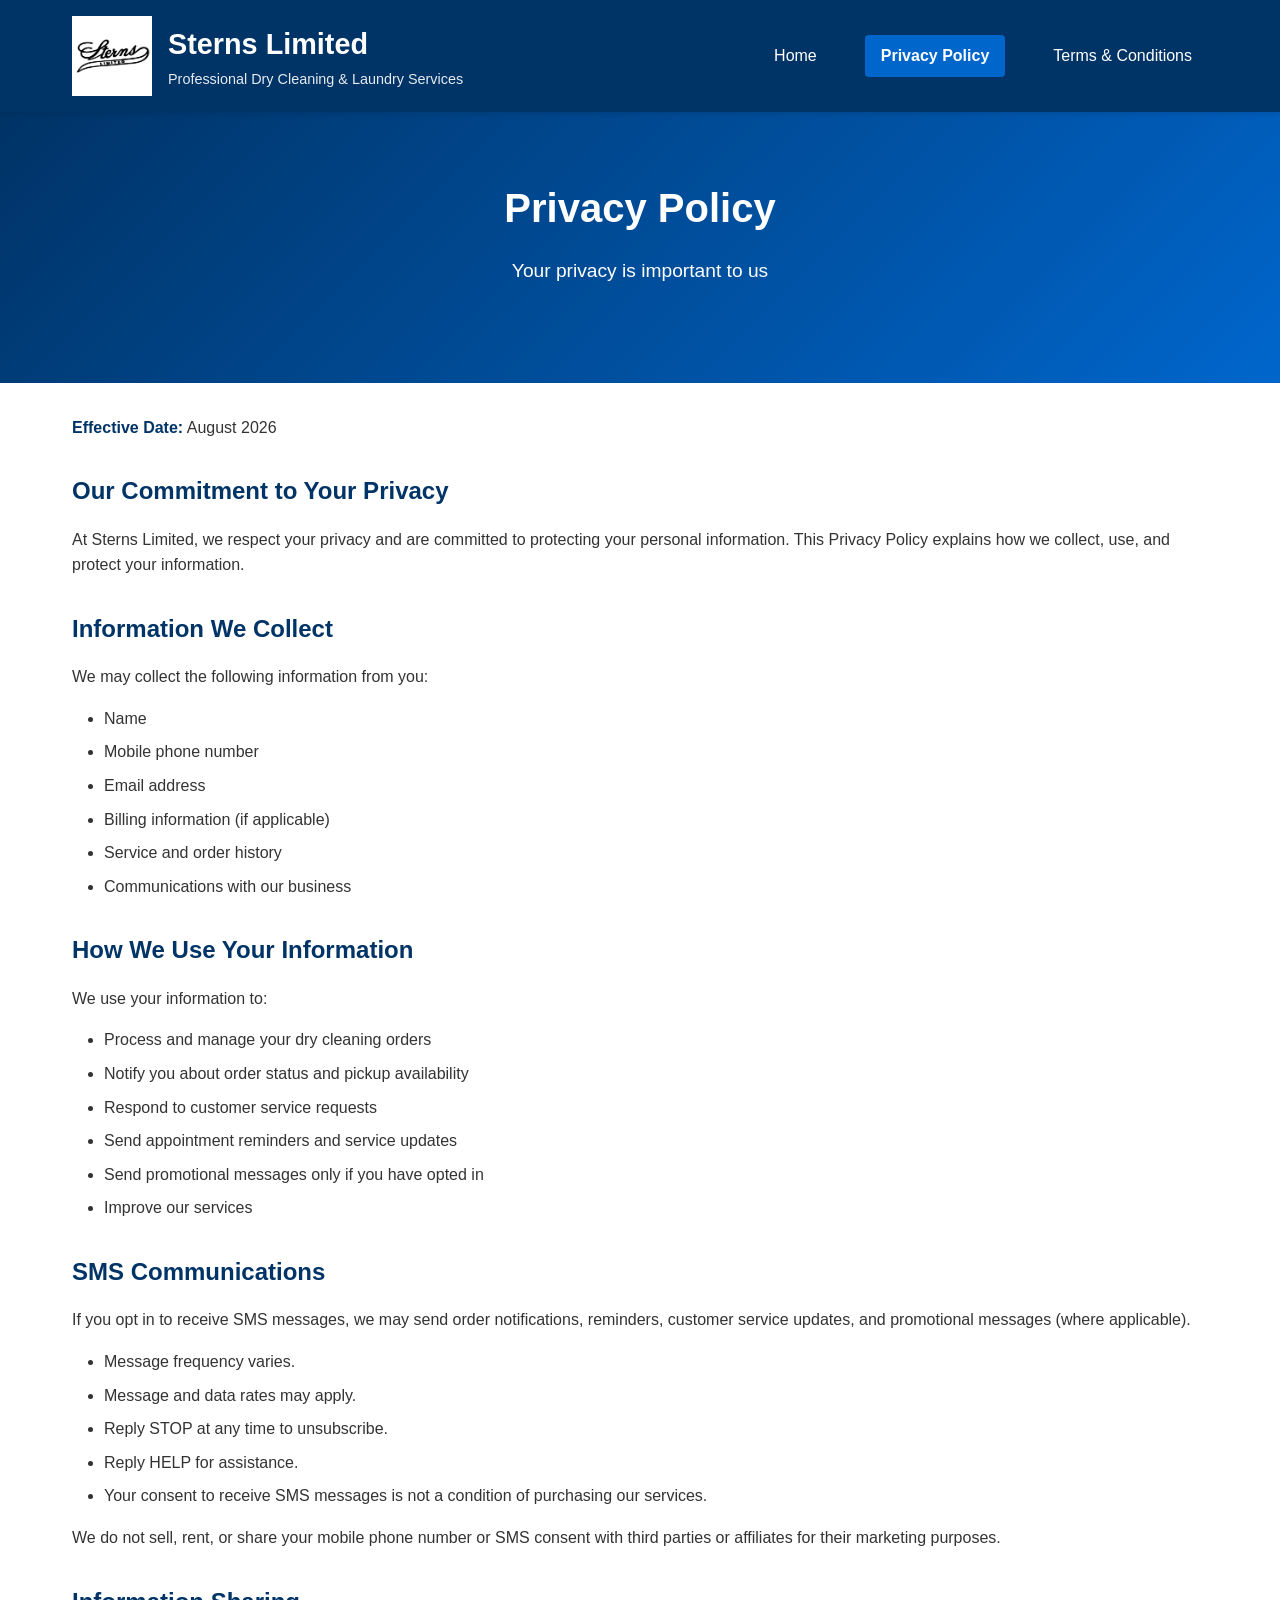
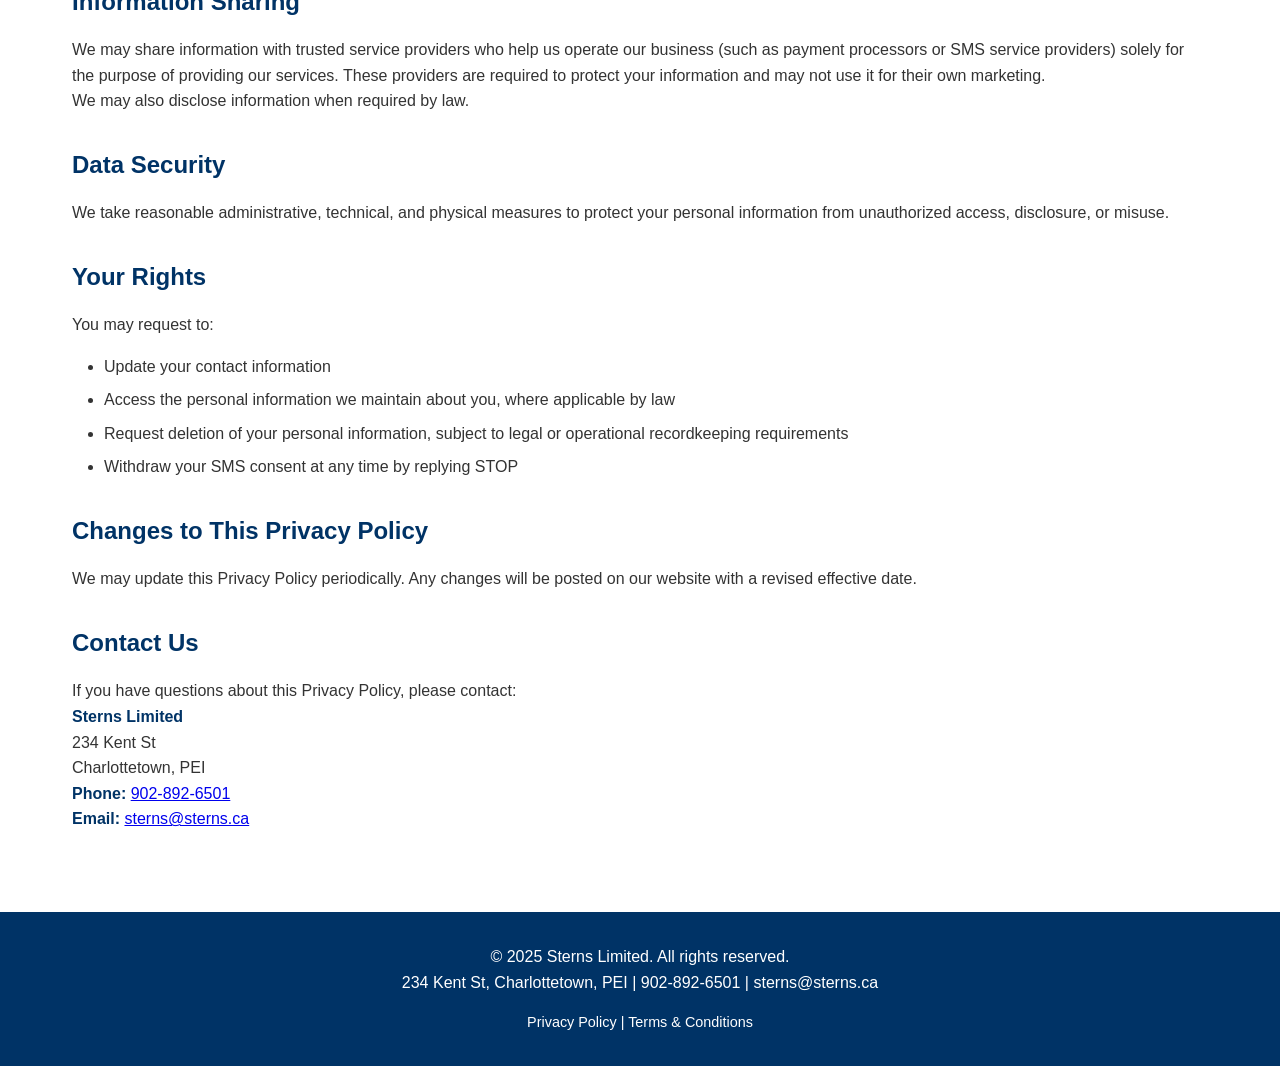
==== commit 0e4a4217: "update date" ====
--- a/privacy.html
+++ b/privacy.html
@@ -36,7 +36,7 @@
     </div>
 
     <div class="container main-content">
-        <p><strong>Effective Date:</strong> January 2025</p>
+        <p><strong>Effective Date:</strong> August 2026</p>
 
         <h2>Our Commitment to Your Privacy</h2>
         <p>At Sterns Limited, we respect your privacy and are committed to protecting your personal information. This Privacy Policy explains how we collect, use, and protect your information.</p>
@@ -99,7 +99,7 @@
         <p>
             <strong>Sterns Limited</strong><br>
             234 Kent St<br>
-            Halifax, Nova Scotia<br>
+            Charlottetown, PEI<br>
             <strong>Phone:</strong> <a href="tel:902-892-6501">902-892-6501</a><br>
             <strong>Email:</strong> <a href="mailto:sterns@sterns.ca">sterns@sterns.ca</a>
         </p>
@@ -108,7 +108,7 @@
     <footer>
         <div class="container">
             <p>&copy; 2025 Sterns Limited. All rights reserved.</p>
-            <p>234 Kent St, Halifax, Nova Scotia | <a href="tel:902-892-6501">902-892-6501</a> | <a href="mailto:sterns@sterns.ca">sterns@sterns.ca</a></p>
+            <p>234 Kent St, Charlottetown, PEI | <a href="tel:902-892-6501">902-892-6501</a> | <a href="mailto:sterns@sterns.ca">sterns@sterns.ca</a></p>
             <p style="margin-top: 1rem; font-size: 0.9rem;">
                 <a href="privacy.html">Privacy Policy</a> | 
                 <a href="terms.html">Terms & Conditions</a>
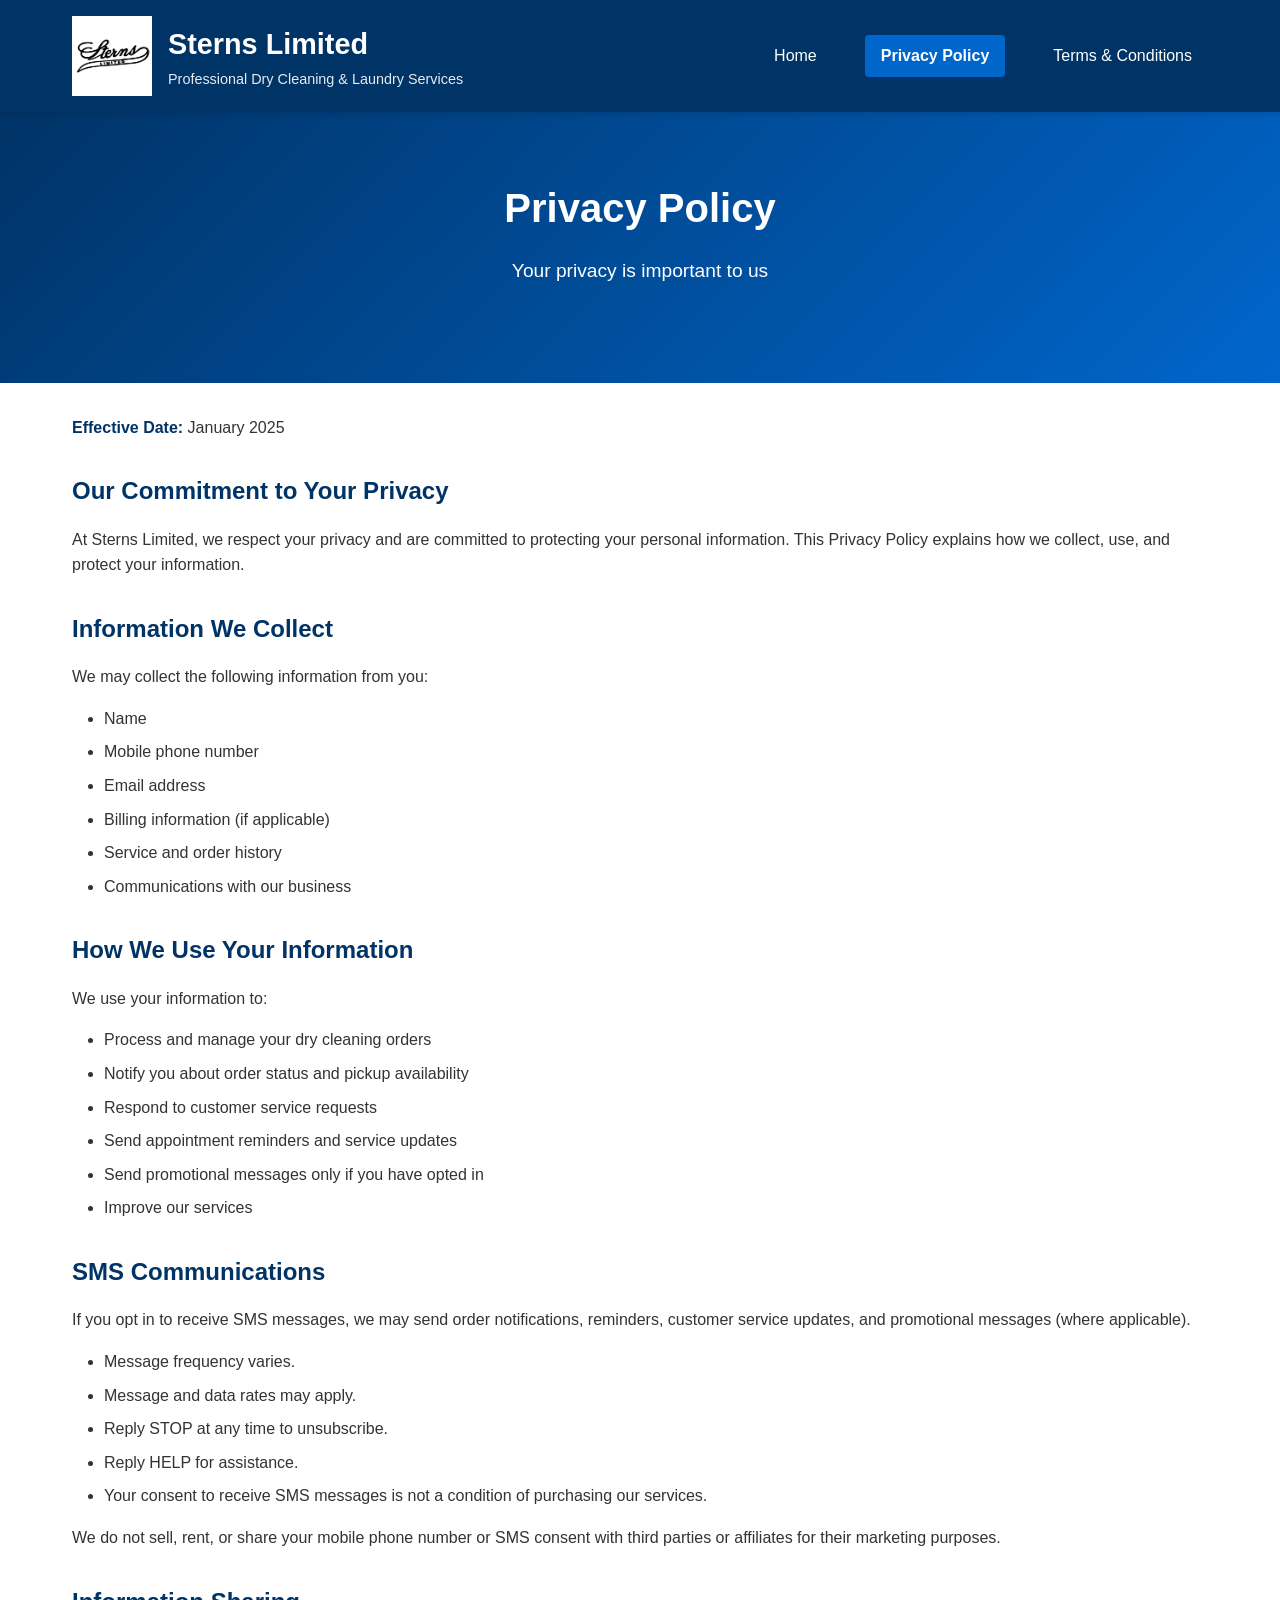
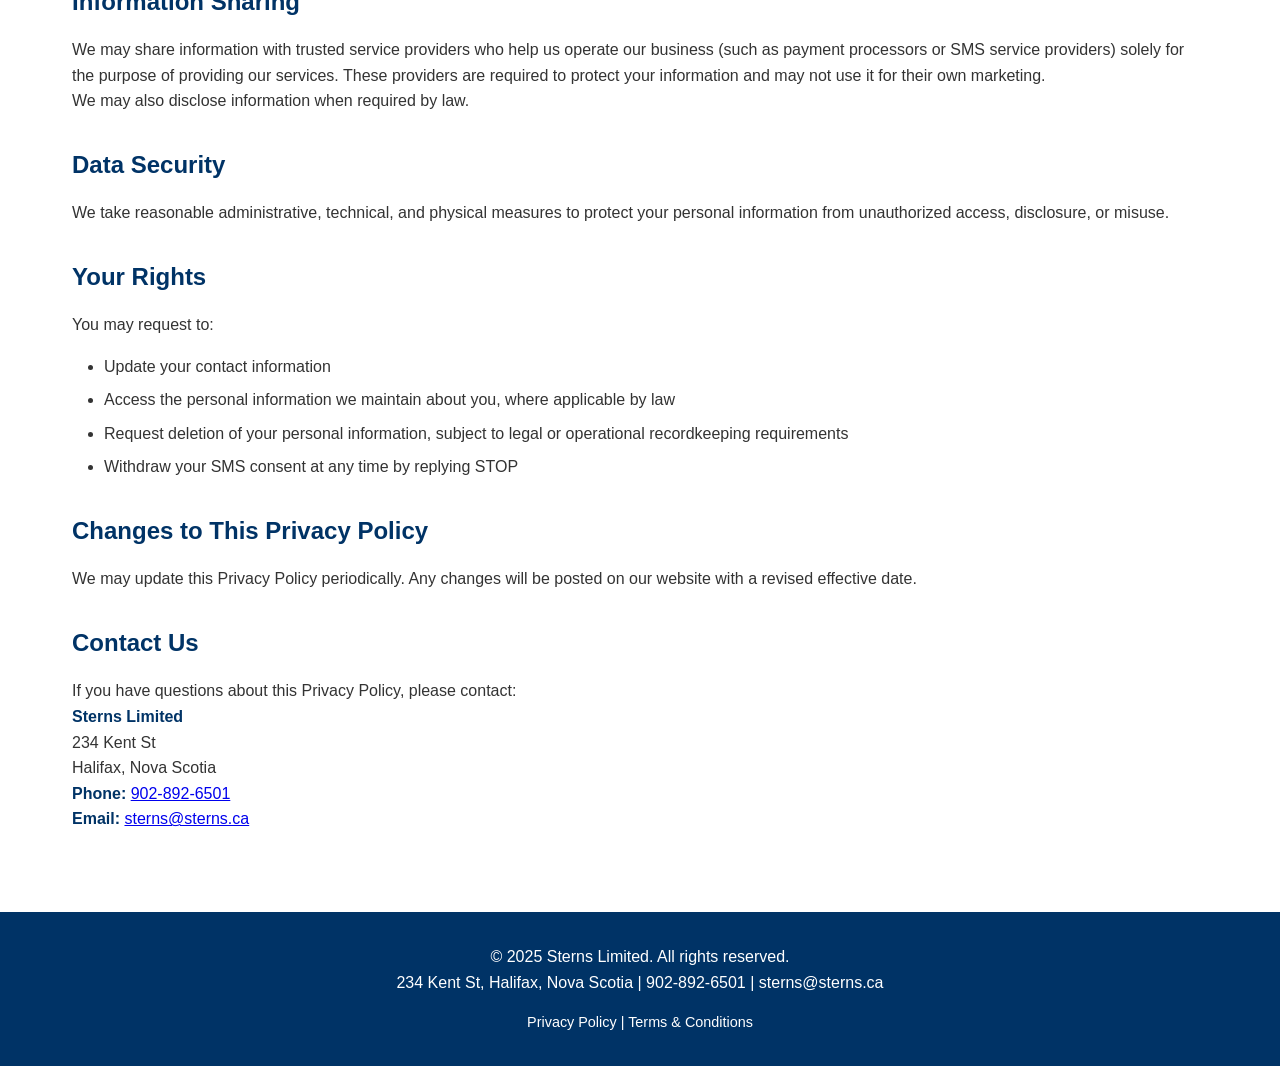
==== commit e0720d8f: "Add files via upload" ====
--- a/privacy.html
+++ b/privacy.html
@@ -36,7 +36,7 @@
     </div>
 
     <div class="container main-content">
-        <p><strong>Effective Date:</strong> August 2026</p>
+        <p><strong>Effective Date:</strong> January 2025</p>
 
         <h2>Our Commitment to Your Privacy</h2>
         <p>At Sterns Limited, we respect your privacy and are committed to protecting your personal information. This Privacy Policy explains how we collect, use, and protect your information.</p>
@@ -99,7 +99,7 @@
         <p>
             <strong>Sterns Limited</strong><br>
             234 Kent St<br>
-            Charlottetown, PEI<br>
+            Halifax, Nova Scotia<br>
             <strong>Phone:</strong> <a href="tel:902-892-6501">902-892-6501</a><br>
             <strong>Email:</strong> <a href="mailto:sterns@sterns.ca">sterns@sterns.ca</a>
         </p>
@@ -108,7 +108,7 @@
     <footer>
         <div class="container">
             <p>&copy; 2025 Sterns Limited. All rights reserved.</p>
-            <p>234 Kent St, Charlottetown, PEI | <a href="tel:902-892-6501">902-892-6501</a> | <a href="mailto:sterns@sterns.ca">sterns@sterns.ca</a></p>
+            <p>234 Kent St, Halifax, Nova Scotia | <a href="tel:902-892-6501">902-892-6501</a> | <a href="mailto:sterns@sterns.ca">sterns@sterns.ca</a></p>
             <p style="margin-top: 1rem; font-size: 0.9rem;">
                 <a href="privacy.html">Privacy Policy</a> | 
                 <a href="terms.html">Terms & Conditions</a>
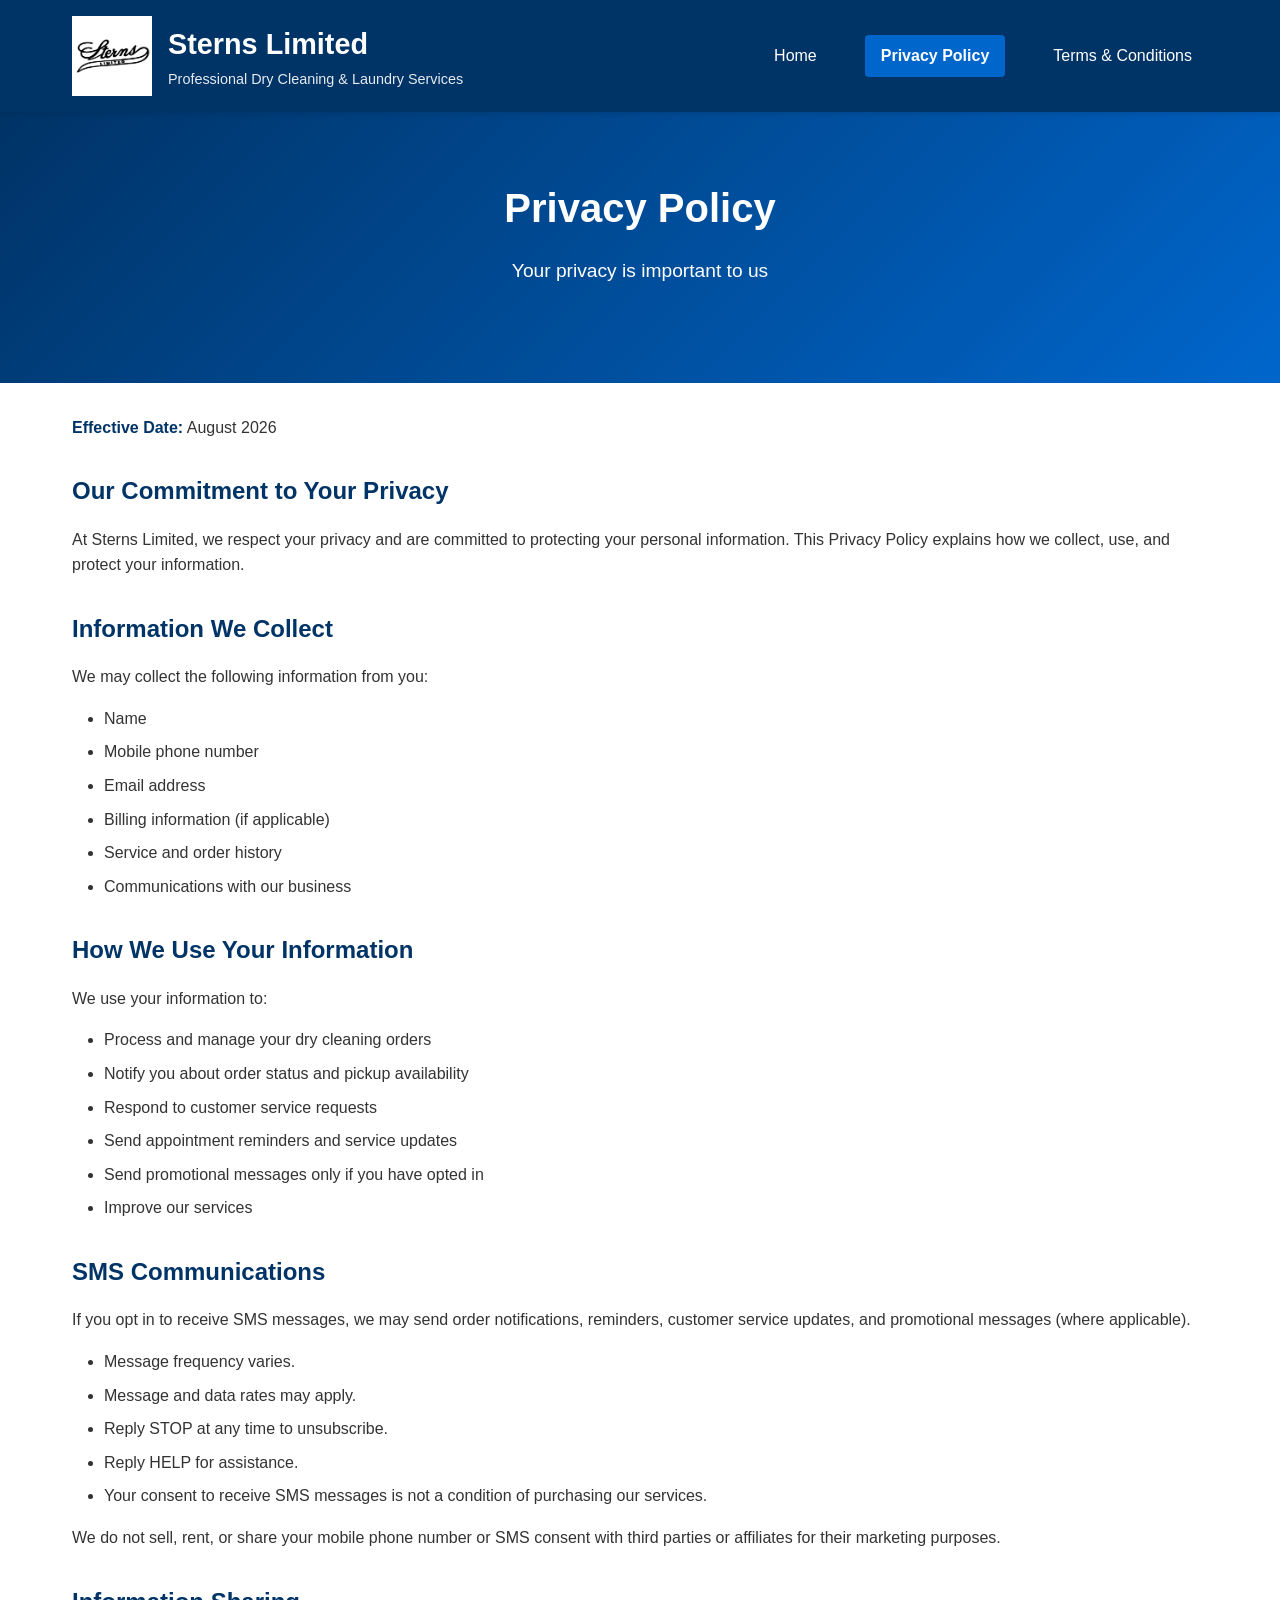
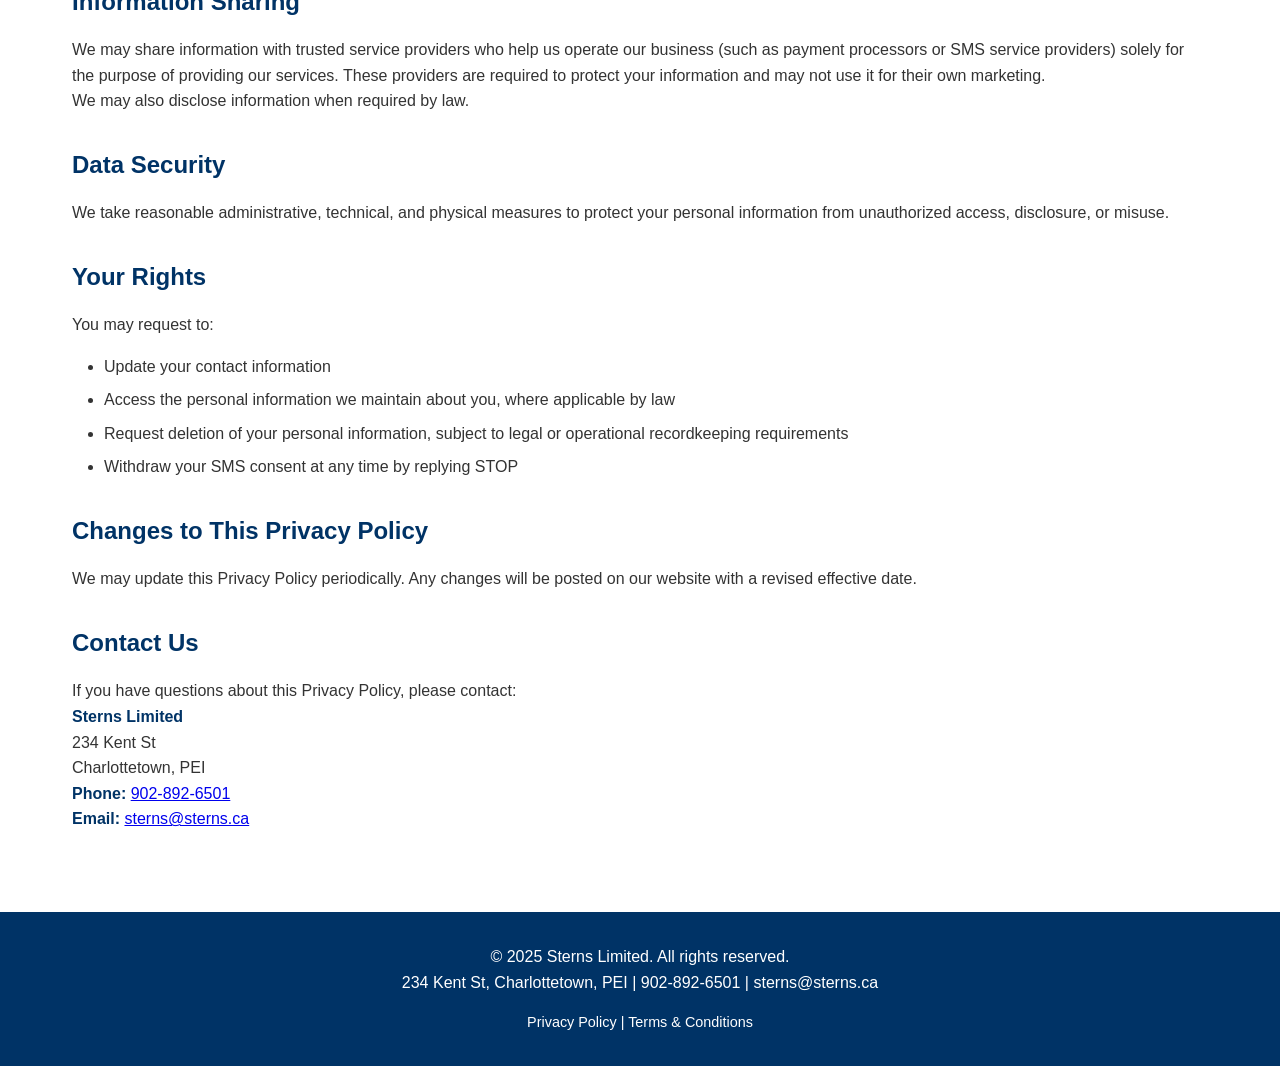
==== commit 62d45ac9: "Add files via upload" ====
--- a/privacy.html
+++ b/privacy.html
@@ -4,6 +4,7 @@
     <meta charset="UTF-8">
     <meta name="viewport" content="width=device-width, initial-scale=1.0">
     <title>Privacy Policy - Sterns Limited</title>
+    <link rel="icon" href="logo.png">
     <link rel="stylesheet" href="styles.css">
 </head>
 <body>
@@ -36,7 +37,7 @@
     </div>
 
     <div class="container main-content">
-        <p><strong>Effective Date:</strong> January 2025</p>
+        <p><strong>Effective Date:</strong> August 2026</p>
 
         <h2>Our Commitment to Your Privacy</h2>
         <p>At Sterns Limited, we respect your privacy and are committed to protecting your personal information. This Privacy Policy explains how we collect, use, and protect your information.</p>
@@ -99,7 +100,7 @@
         <p>
             <strong>Sterns Limited</strong><br>
             234 Kent St<br>
-            Halifax, Nova Scotia<br>
+            Charlottetown, PEI<br>
             <strong>Phone:</strong> <a href="tel:902-892-6501">902-892-6501</a><br>
             <strong>Email:</strong> <a href="mailto:sterns@sterns.ca">sterns@sterns.ca</a>
         </p>
@@ -108,7 +109,7 @@
     <footer>
         <div class="container">
             <p>&copy; 2025 Sterns Limited. All rights reserved.</p>
-            <p>234 Kent St, Halifax, Nova Scotia | <a href="tel:902-892-6501">902-892-6501</a> | <a href="mailto:sterns@sterns.ca">sterns@sterns.ca</a></p>
+            <p>234 Kent St, Charlottetown, PEI | <a href="tel:902-892-6501">902-892-6501</a> | <a href="mailto:sterns@sterns.ca">sterns@sterns.ca</a></p>
             <p style="margin-top: 1rem; font-size: 0.9rem;">
                 <a href="privacy.html">Privacy Policy</a> | 
                 <a href="terms.html">Terms & Conditions</a>
